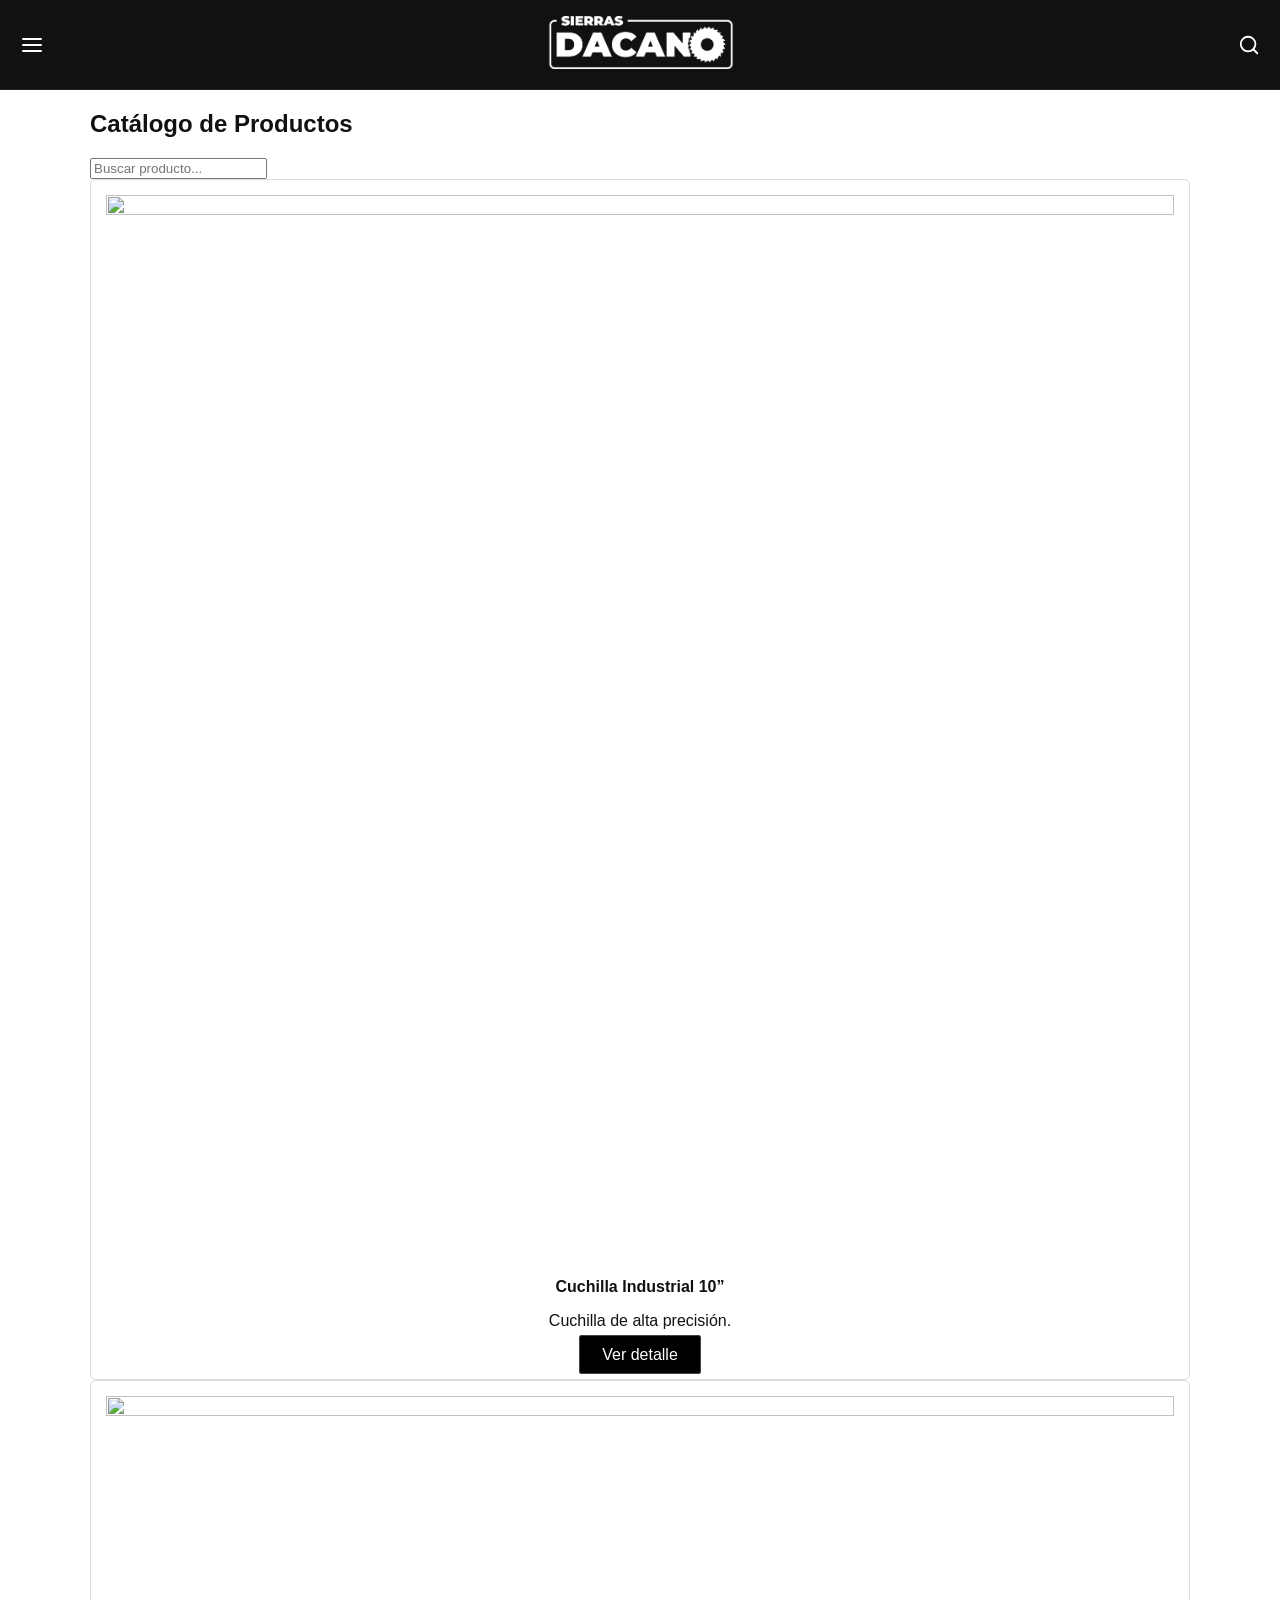
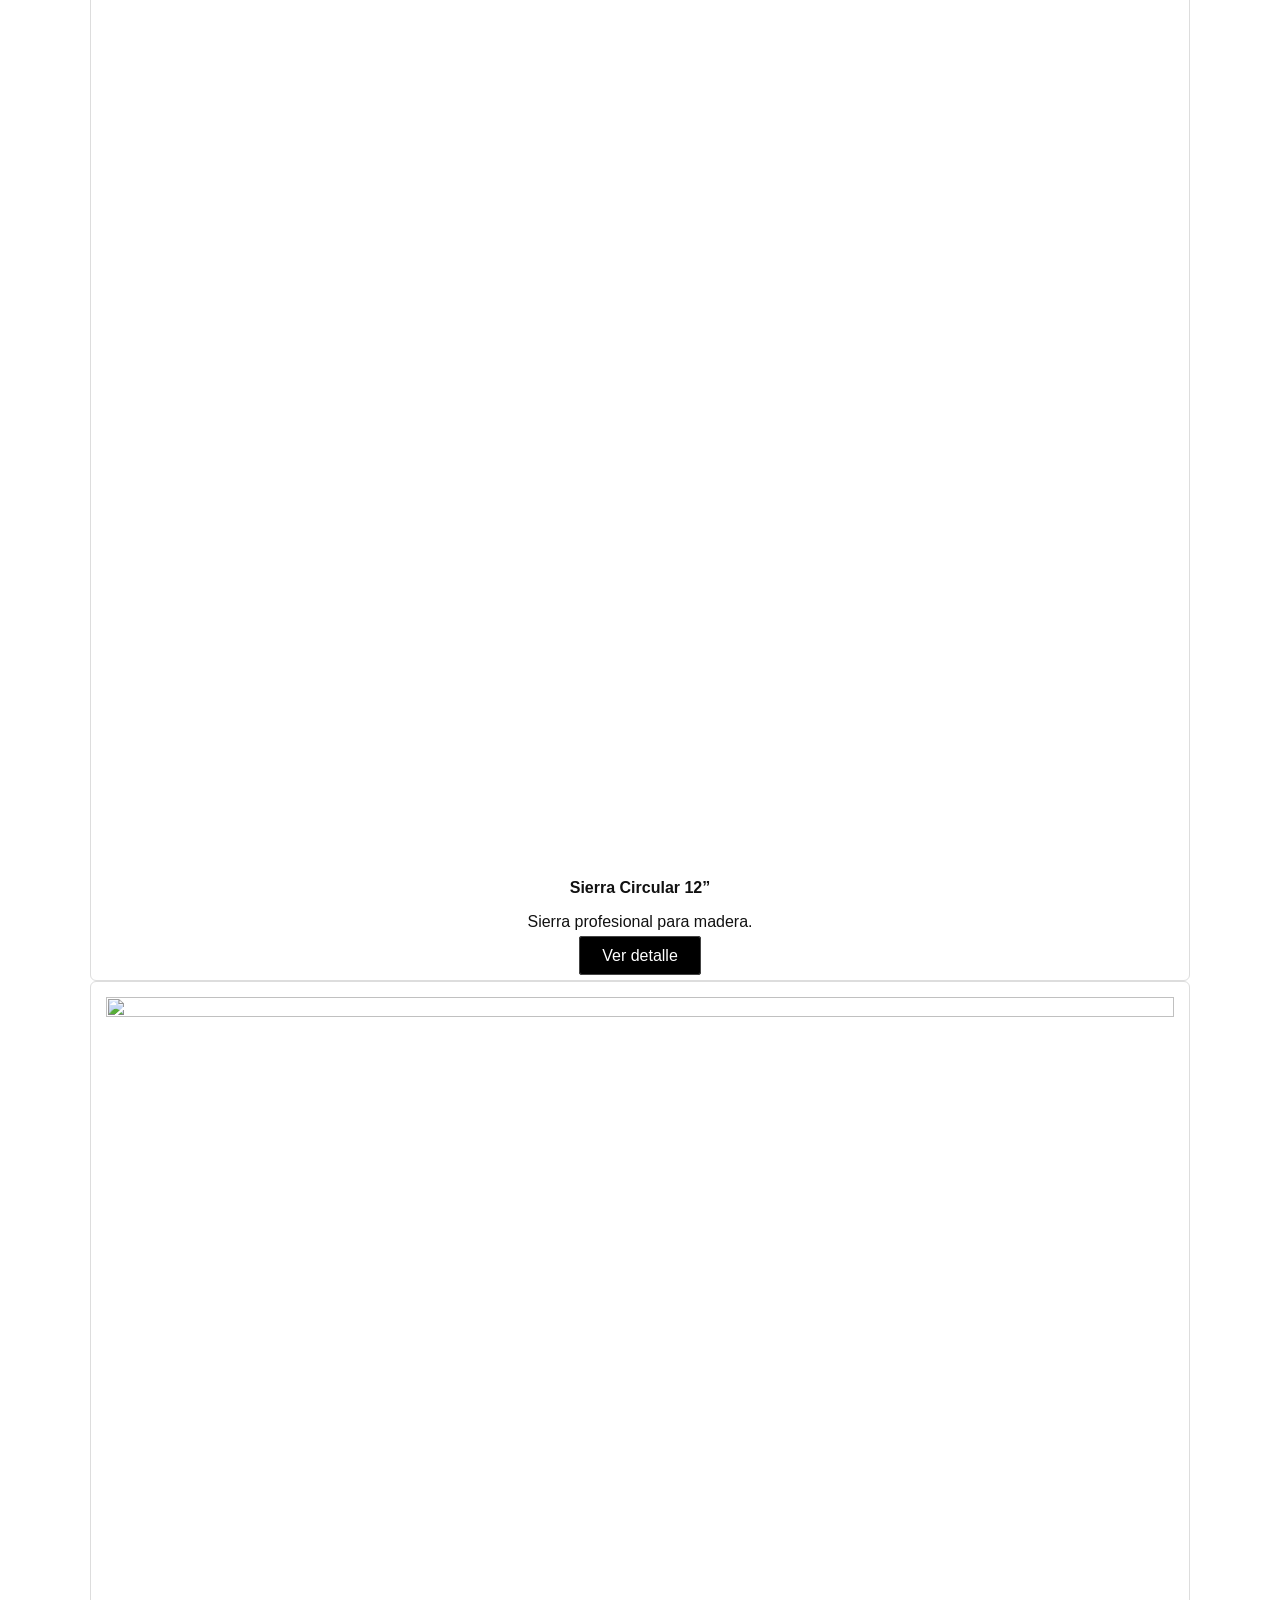
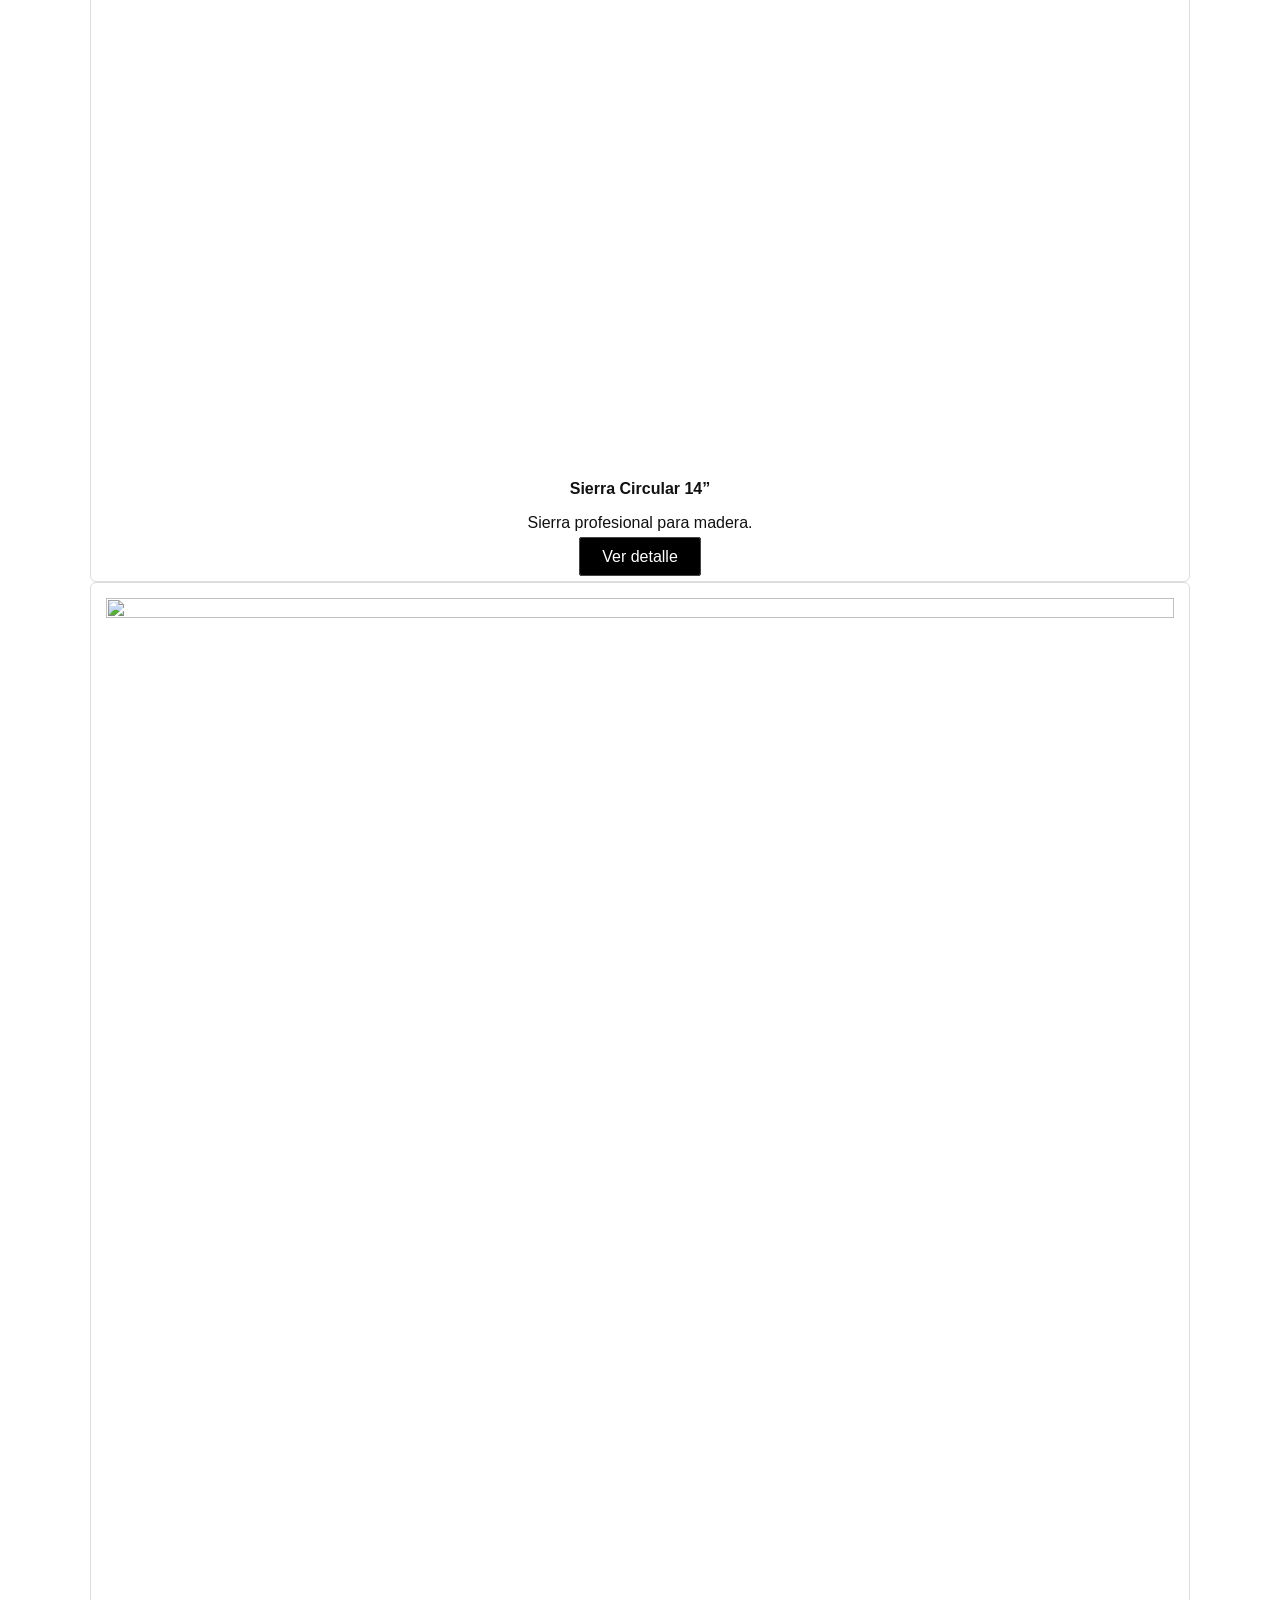
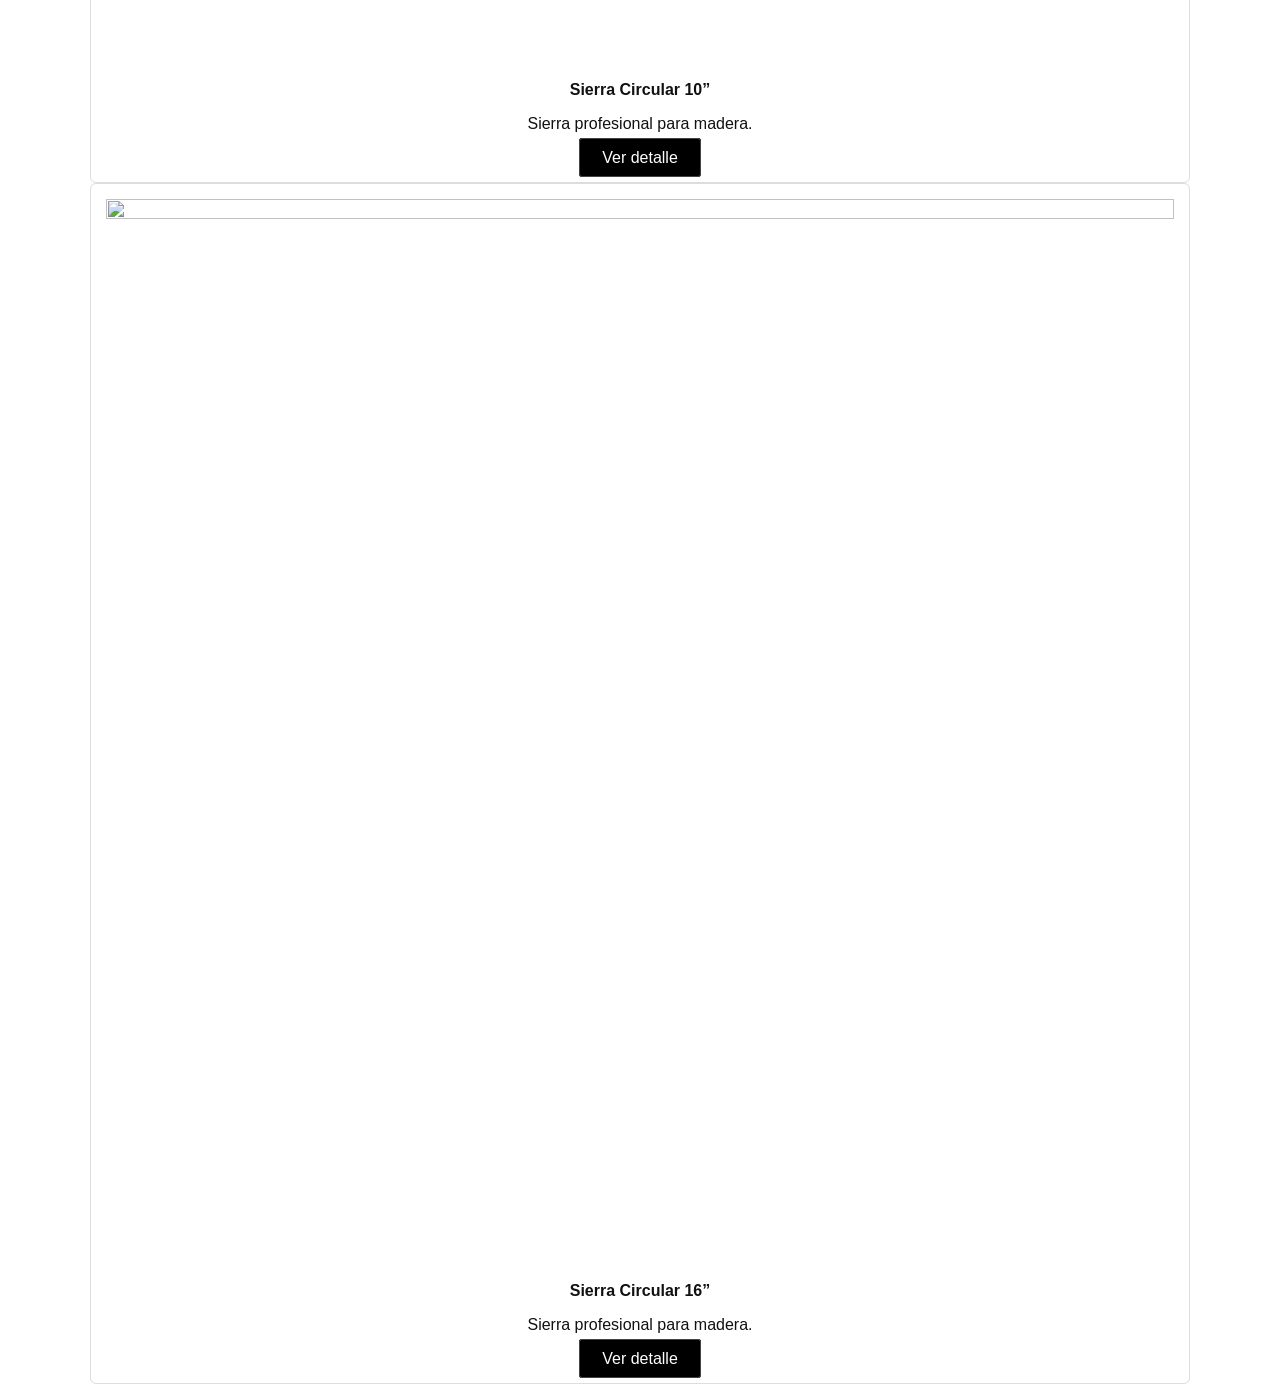
==== catalogo.html @ 706d3ec1 "catalogo.html" ====
<!DOCTYPE html>
<html lang="es">
<head>
<meta charset="UTF-8">
<meta name="viewport" content="width=device-width, initial-scale=1.0">
<title>Catálogo | DACANO</title>
<link rel="stylesheet" href="css/style.css">
</head>
<body>

<header class="header">
    <div class="header-container">
        
<div class="menu-icon" id="menuToggle">
    <svg width="24" height="24" viewBox="0 0 24 24" fill="none"
    stroke="white" stroke-width="2" stroke-linecap="round" stroke-linejoin="round">
        <line x1="3" y1="6" x2="21" y2="6"></line>
        <line x1="3" y1="12" x2="21" y2="12"></line>
        <line x1="3" y1="18" x2="21" y2="18"></line>
    </svg>
</div>

<div class="logo">
    <img src="assets/img/logo.png" alt="DACANO">
</div>

<div class="search-icon" id="searchToggle">
    <svg width="22" height="22" viewBox="0 0 24 24" fill="none" 
    stroke="white" stroke-width="2" stroke-linecap="round" stroke-linejoin="round">
        <circle cx="11" cy="11" r="8"></circle>
        <line x1="21" y1="21" x2="16.65" y2="16.65"></line>
    </svg>
</div>

    </div>

    <nav class="mobile-menu" id="mobileMenu">
        <a href="index.html">Inicio</a>
        <a href="catalogo.html">Catálogo</a>
    </nav>
</header>

<div class="search-overlay" id="searchOverlay">
    <input type="text" placeholder="Buscar producto..." 
    class="search-input" id="globalSearch">
</div>

<section class="container">
    <h2>Catálogo de Productos</h2>
    <input type="text" id="buscador" placeholder="Buscar producto...">

    <div id="productos-container" class="grid-3"></div>
</section>

<script src="js/app.js"></script>
</body>
</html>
---- css/style.css ----
* {
    box-sizing: border-box;
}

body {
    margin: 0;
    font-family: Arial, sans-serif;
    background: #fff;
    color: #111;
}

/* HEADER */

.header {
    background: #111;
    color: white;
    position: sticky;
    top: 0;
    z-index: 1000;
    border-bottom: 1px solid #222;
}

.header-container {
    display: grid;
    grid-template-columns: auto 1fr auto;
    align-items: center;
    padding: 15px 20px;
}

.menu-icon {
    justify-self: start;
    display: flex;
    align-items: center;
    cursor: pointer;
}

.logo {
    justify-self: center;
}

.search-icon {
    justify-self: end;
}

.logo img {
    height: 55px;
    max-width: 220px;
    object-fit: contain;
}

/* MOBILE MENU */

.mobile-menu {
    display: none;
    flex-direction: column;
    background: #222;
}

.mobile-menu a {
    padding: 12px;
    color: white;
    text-decoration: none;
    border-top: 1px solid #333;
}

/* SLIDER */

.slider {
    position: relative;
    height: 65vh;
    overflow: hidden;
    background: #333;
    color: white;
}

.slides {
    display: flex;
    transition: transform 0.5s ease;
}

.slide {
    min-width: 100%;
    display: flex;
    align-items: center;
    justify-content: center;
    text-align: center;
    padding: 20px;
}

.slide-content {
    max-width: 700px;
    margin: 0 auto;
}

.slide-content h2 {
    font-size: 32px;
    margin-bottom: 15px;
    line-height: 1.2;
}

.slide-content p {
    font-size: 16px;
    margin-bottom: 20px;
    color: #ddd;
}

.btn {
    padding: 10px 22px;
    background: #000;
    color: white;
    text-decoration: none;
    border-radius: 3px;
    border: 1px solid #444;
    transition: all 0.3s ease;
}

.btn:hover {
    background: #222;
}


.slider-controls {
    position: absolute;
    width: 100%;
    top: 50%;
    display: flex;
    justify-content: space-between;
    padding: 0 20px;
    transform: translateY(-50%);
}

.prev, .next {
    font-size: 30px;
    cursor: pointer;
}

.container {
    width: 90%;
    max-width: 1100px;
    margin: 0 auto;
}


/* RESPONSIVE */

@media (max-width: 768px) {

    .search-box {
        display: none;
    }

    .slide-content h2 {
        font-size: 26px;
    }

    .slider {
        height: 60vh;
    }

}

/* DESTACADOS */

.destacados {
    padding: 60px 20px;
    background: #f5f5f5;
}

.destacados h2 {
    text-align: center;
    margin: 0 auto 40px auto;
    max-width: 1100px;
}


.destacados-grid {
    display: grid;
    grid-template-columns: repeat(auto-fit, minmax(200px, 1fr));
    gap: 20px;
}

.destacado-card {
    background: white;
    padding: 15px;
    text-align: center;
    cursor: pointer;
    transition: transform 0.3s ease;
    border: 1px solid #ddd;
}
.destacado-card {
    border-radius: 6px;
    overflow: hidden;
}

.destacado-card:hover {
    transform: translateY(-5px);
}

.destacado-card img {
    width: 100%;
    aspect-ratio: 1 / 1;
    object-fit: cover;
}

.destacado-card h3 {
    margin-top: 15px;
    font-size: 16px;
}


/* ICONO LUPA */

.search-icon {
    font-size: 20px;
    cursor: pointer;
    text-align: right;
}

/* OVERLAY BUSCADOR */

.search-overlay {
    position: fixed;
    top: 0;
    left: 0;
    width: 100%;
    background: rgba(0,0,0,0.8);
    padding: 40px 20px;
    display: none;
    justify-content: center;
    z-index: 1000;
}

.search-overlay.active {
    display: flex;
}

.search-input {
    width: 100%;
    max-width: 600px;
    padding: 15px 20px;
    font-size: 18px;
    border: none;
    border-radius: 5px;
    background: rgba(255,255,255,0.9);
}

.menu-icon,
.search-icon {
    display: flex;
    align-items: center;
    cursor: pointer;
}
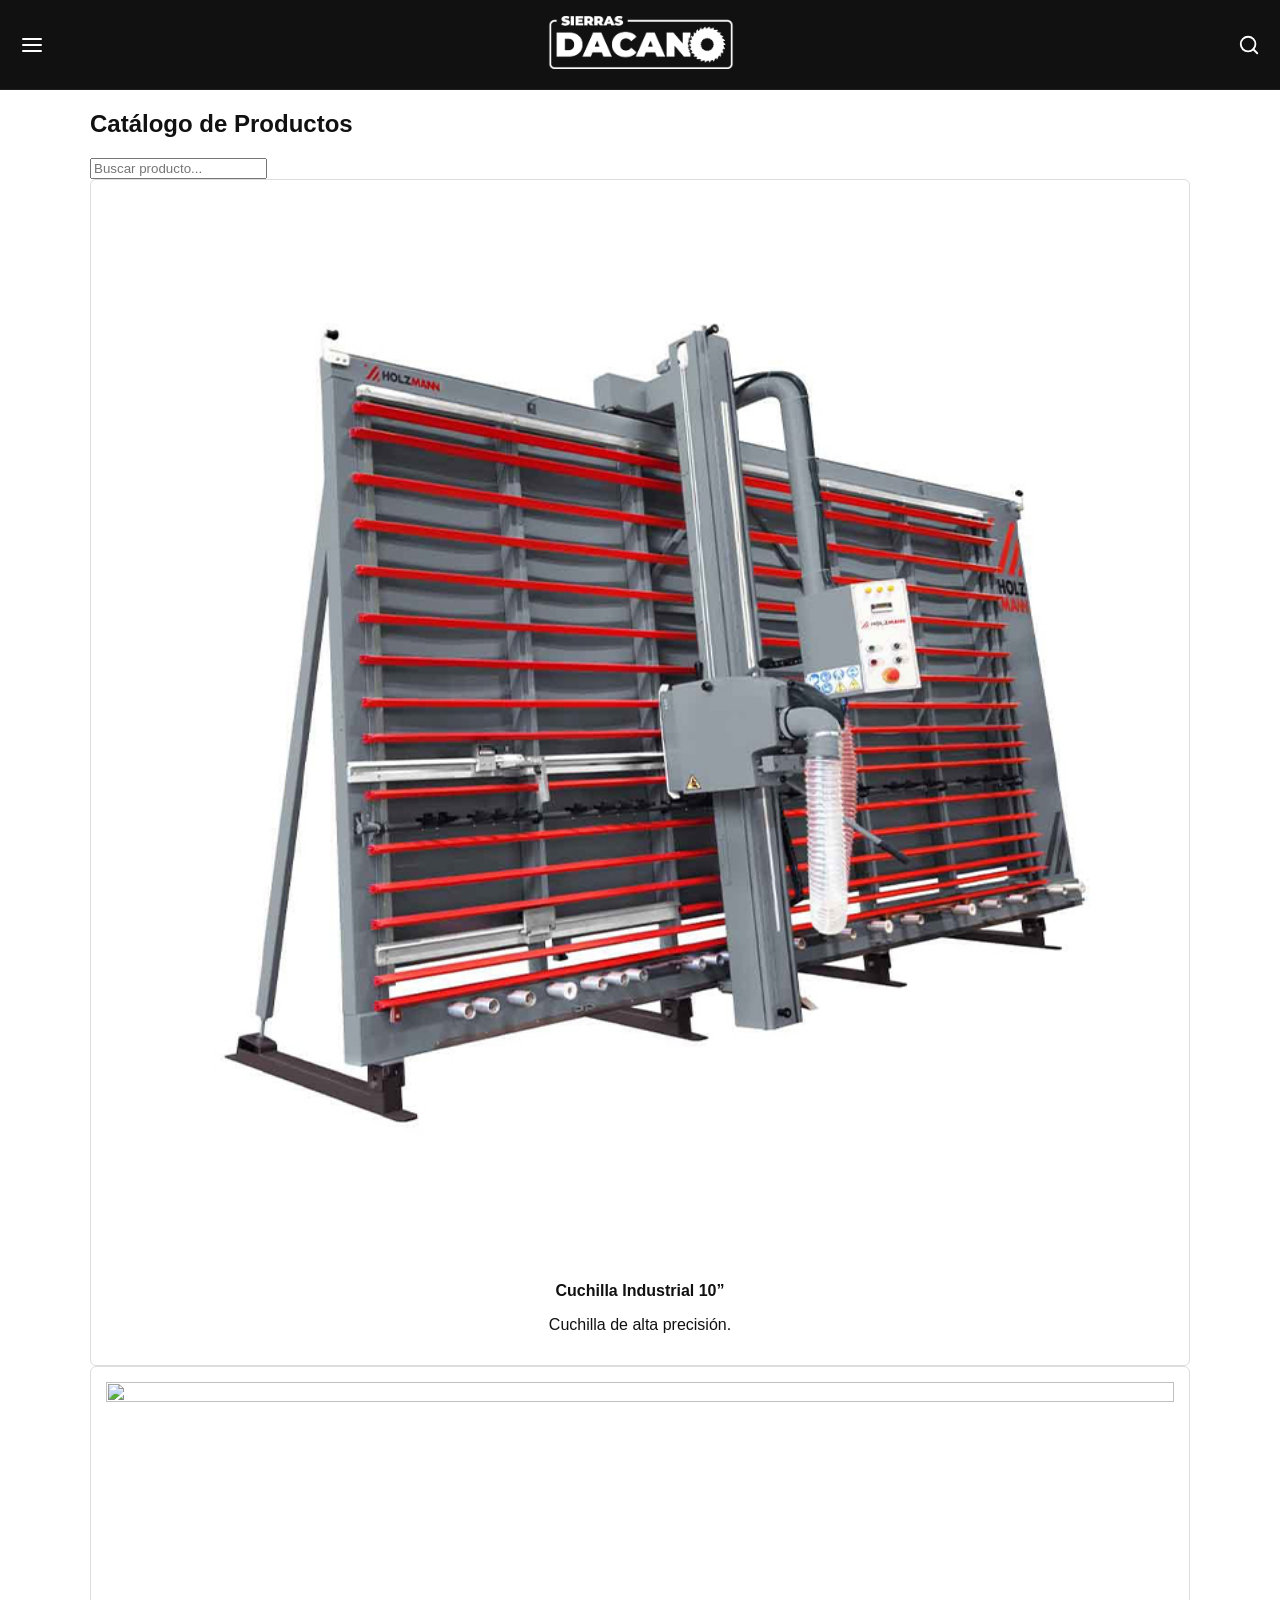
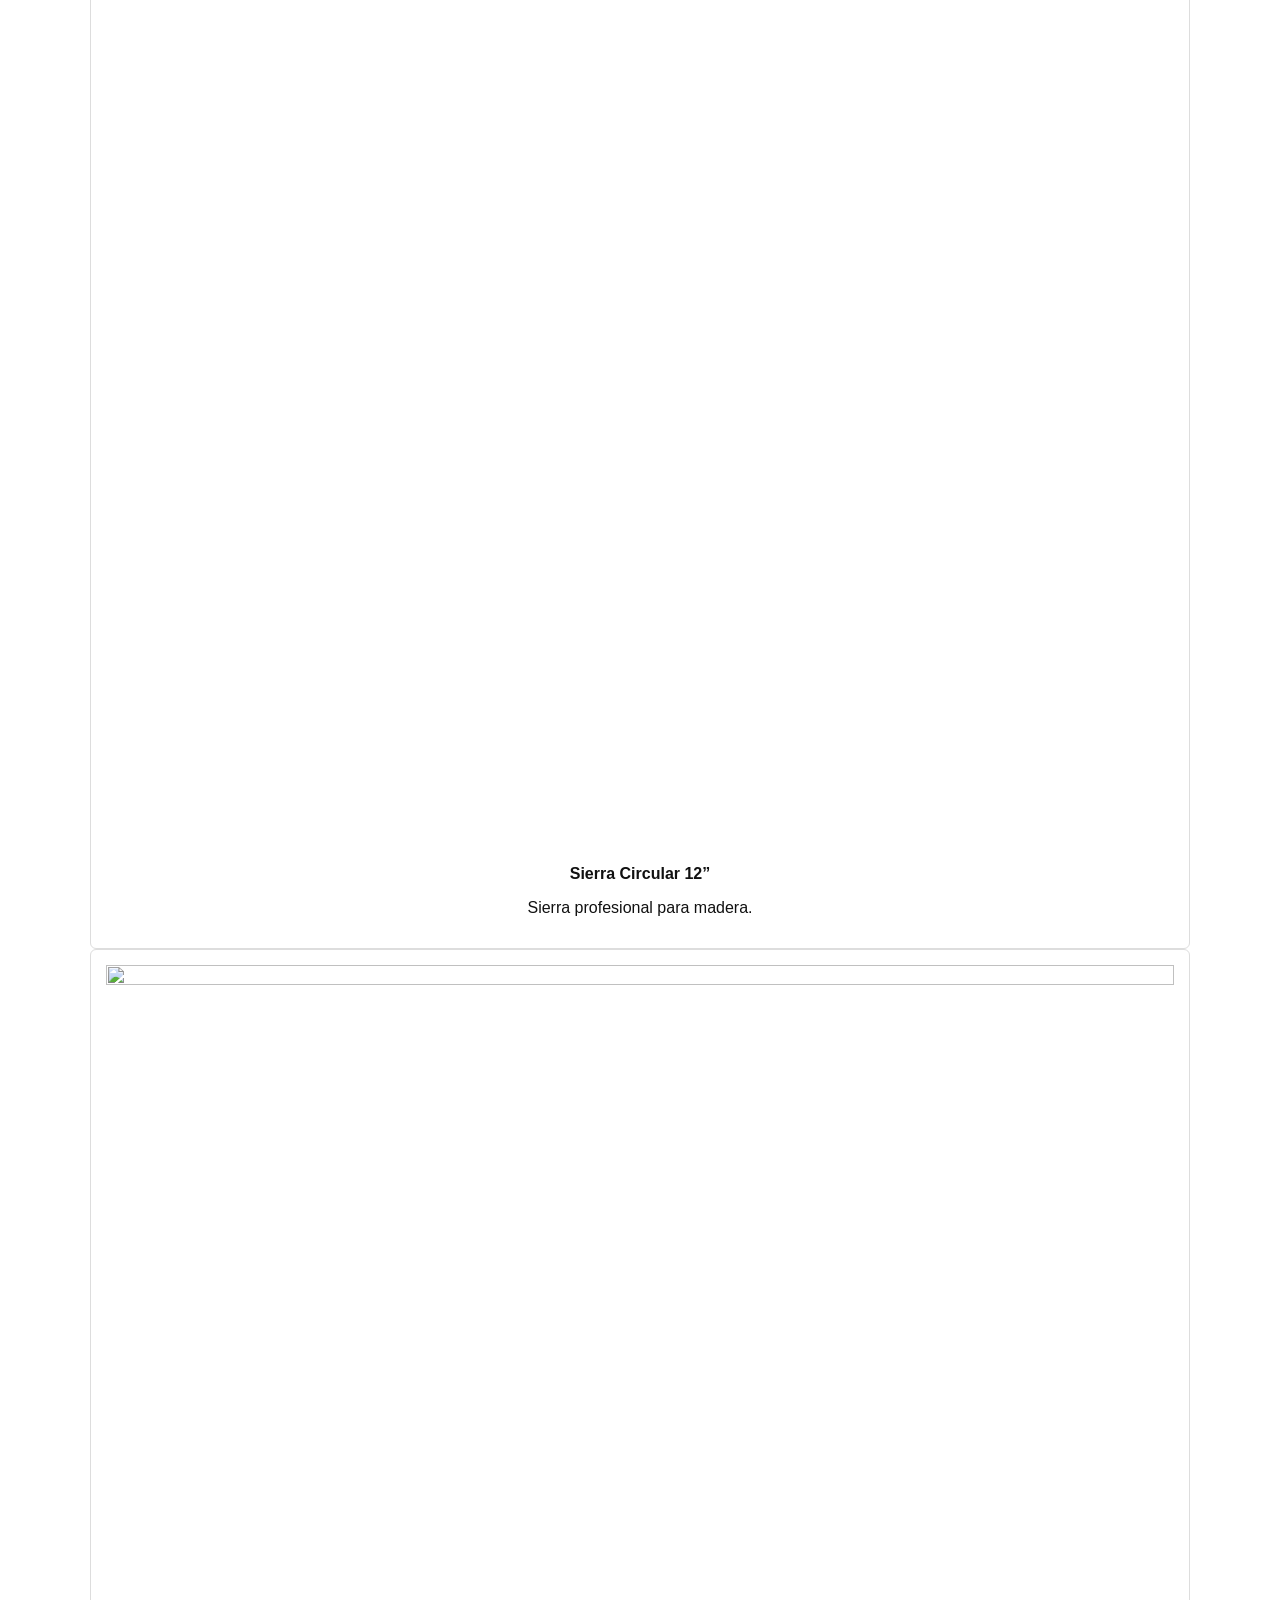
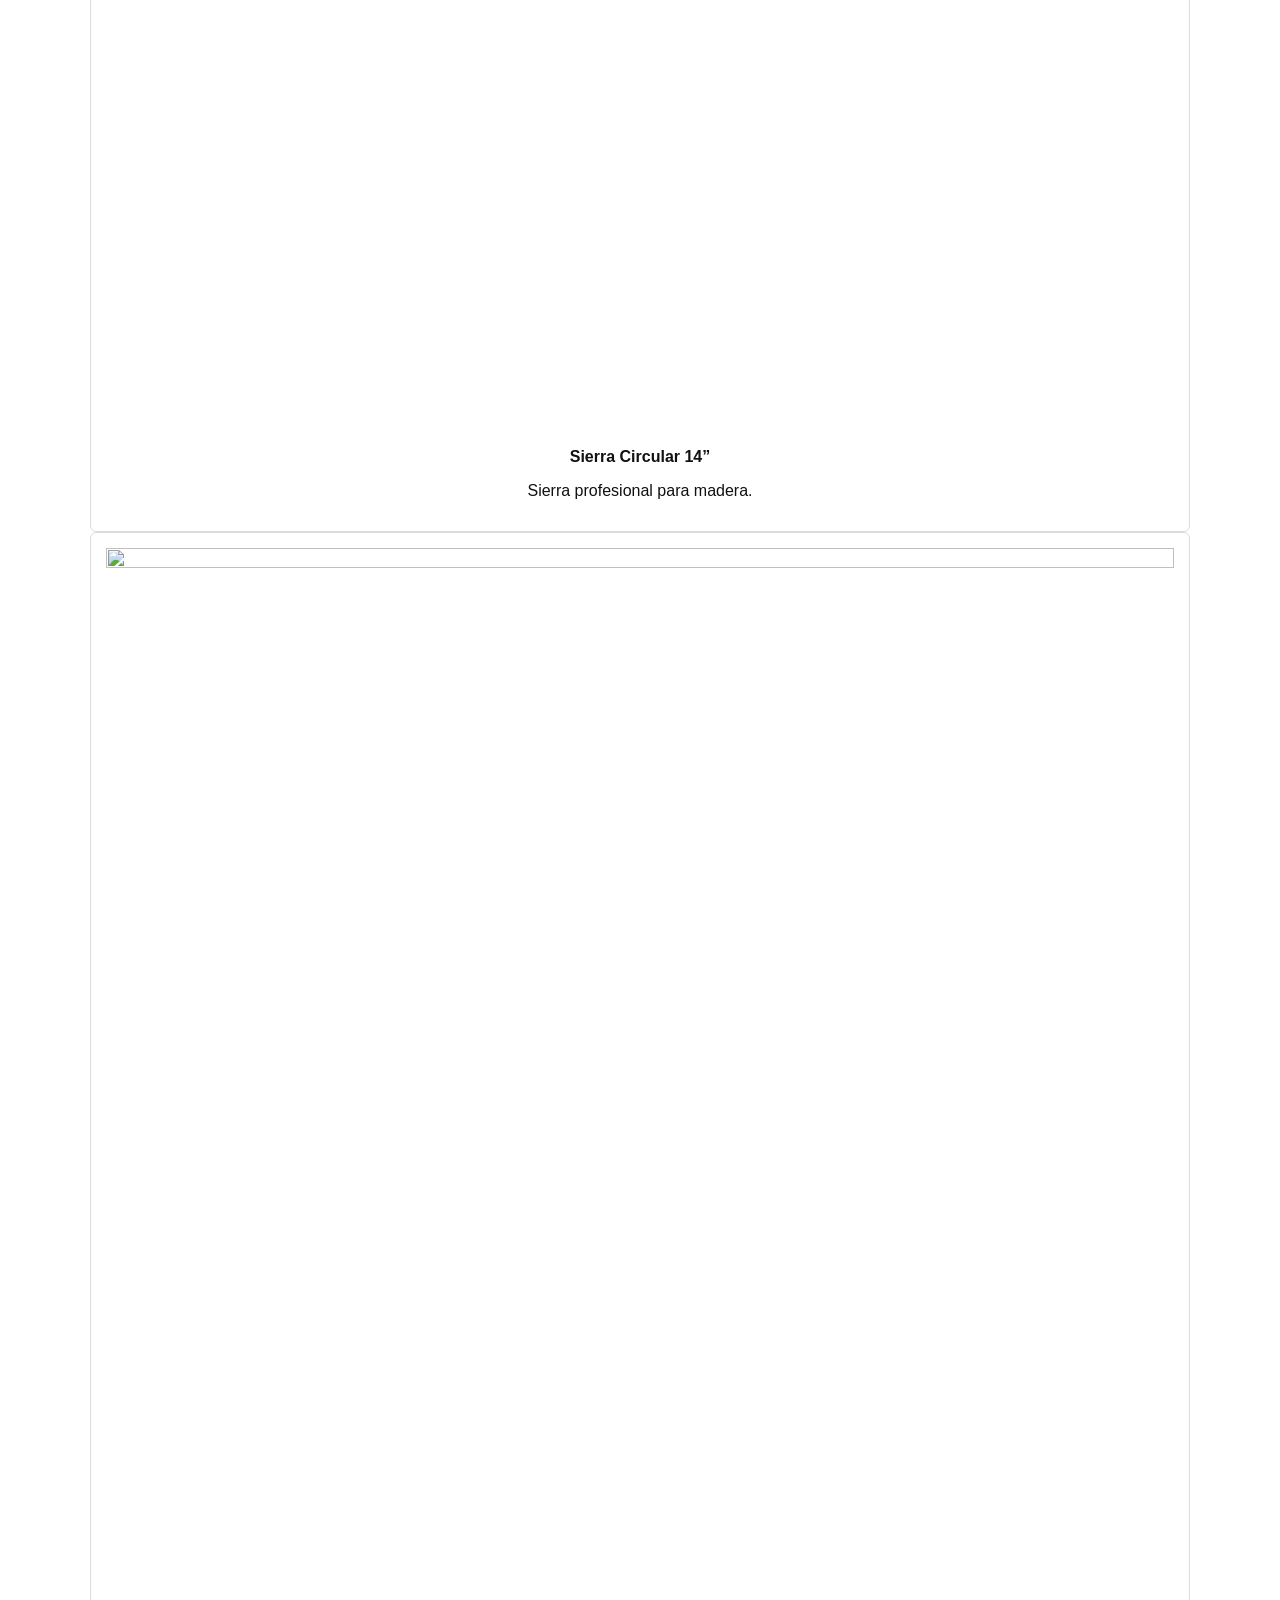
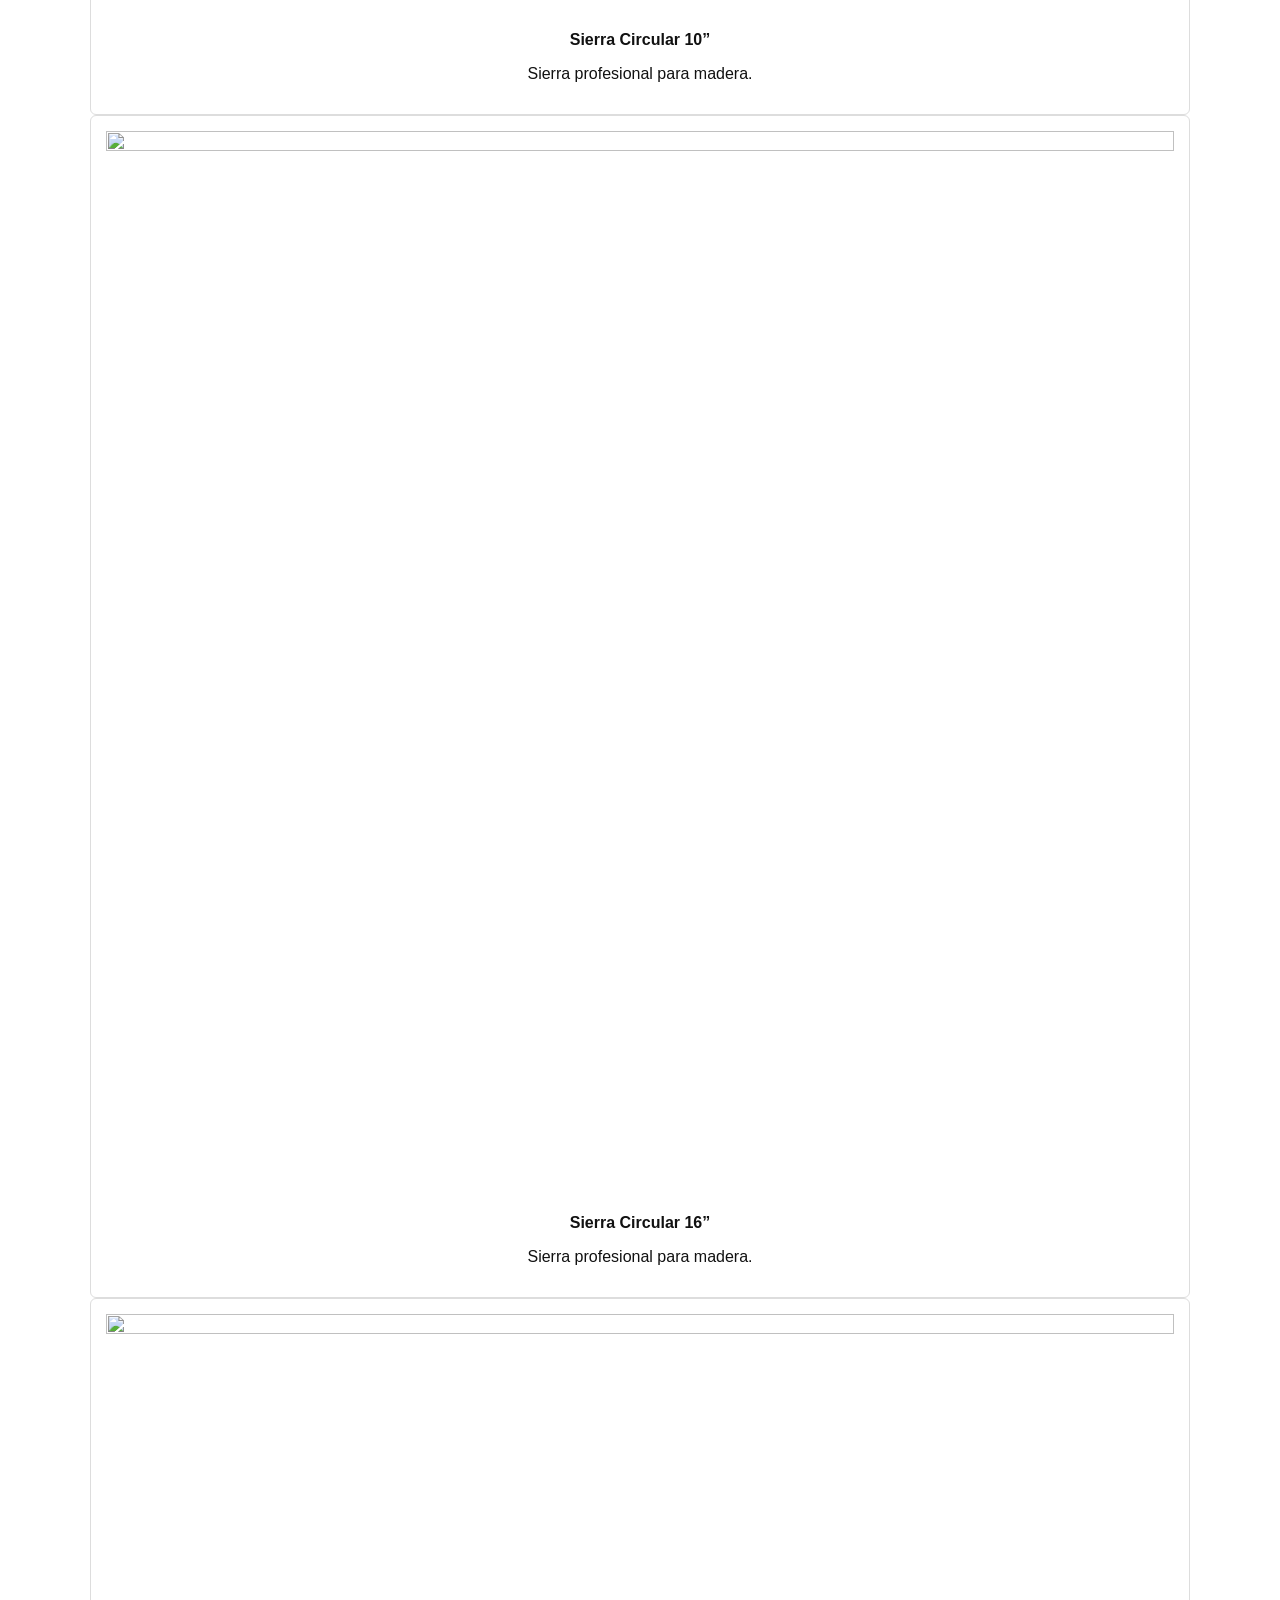
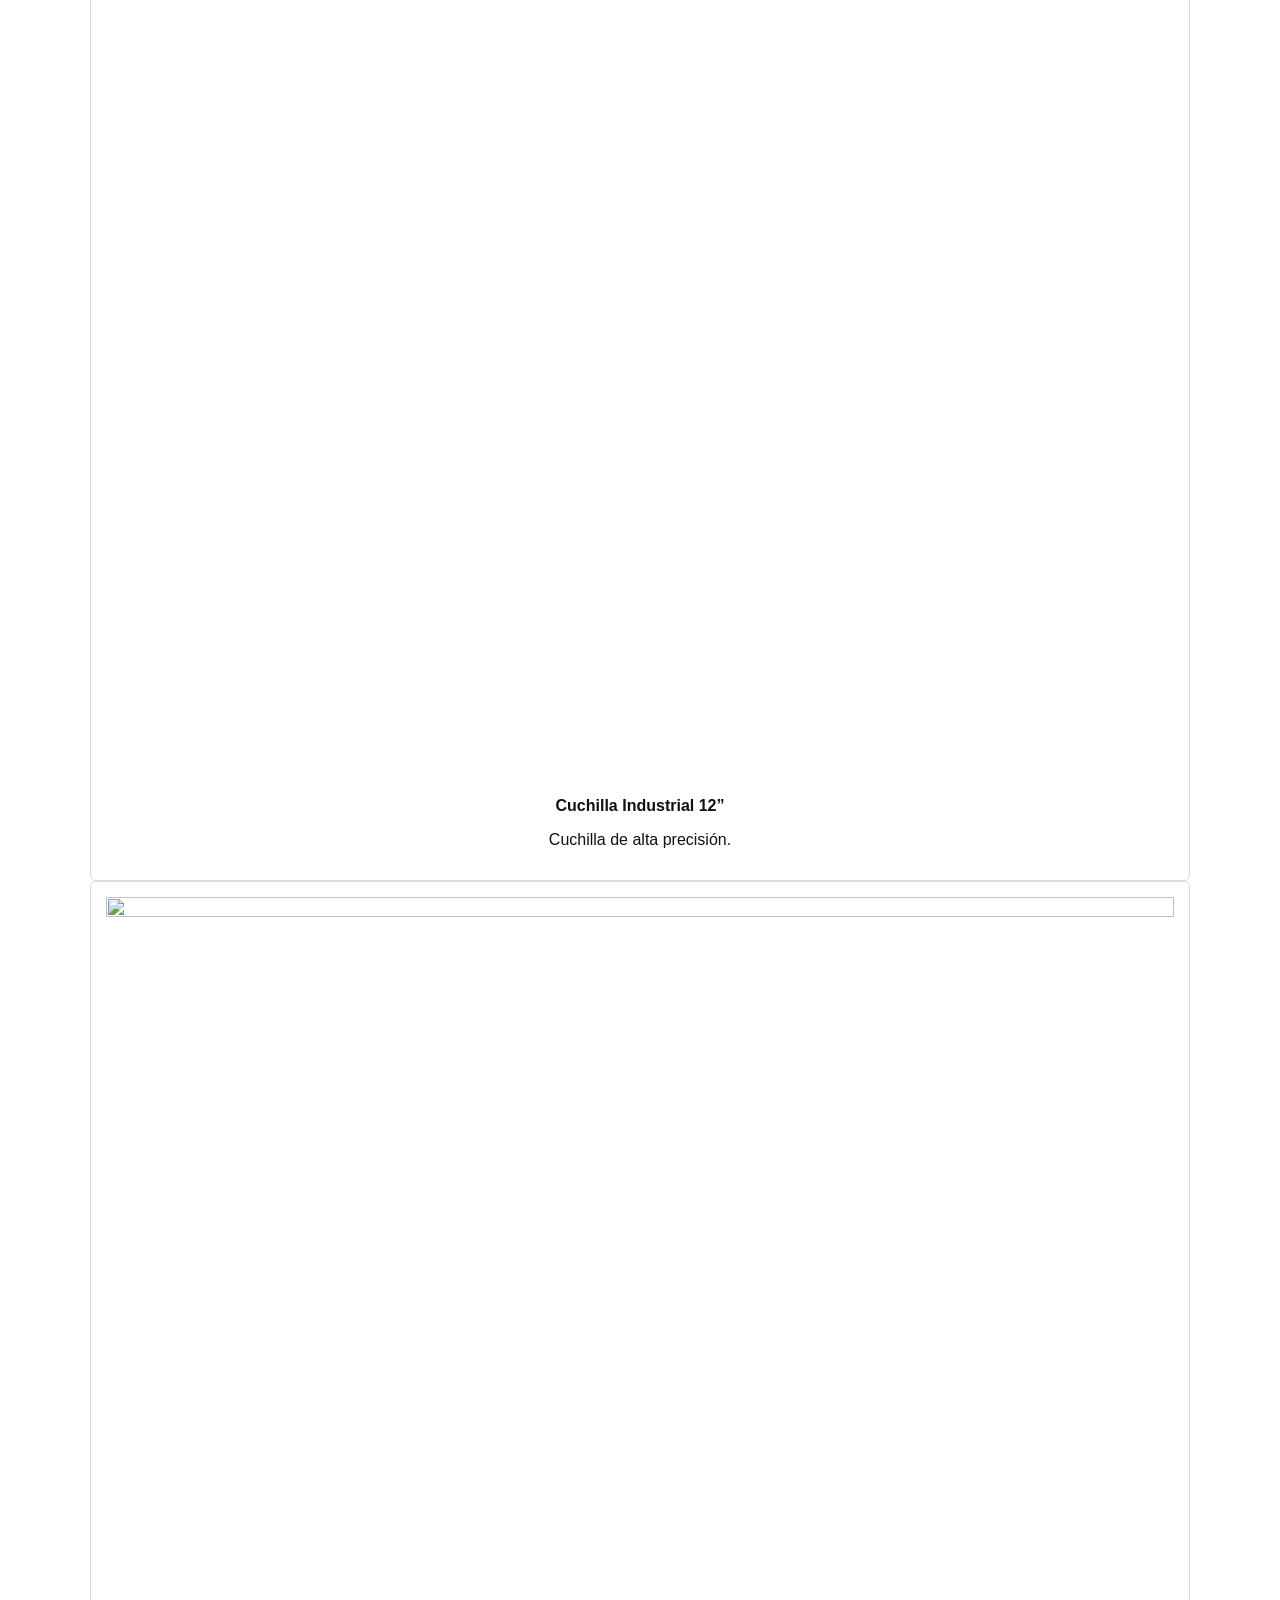
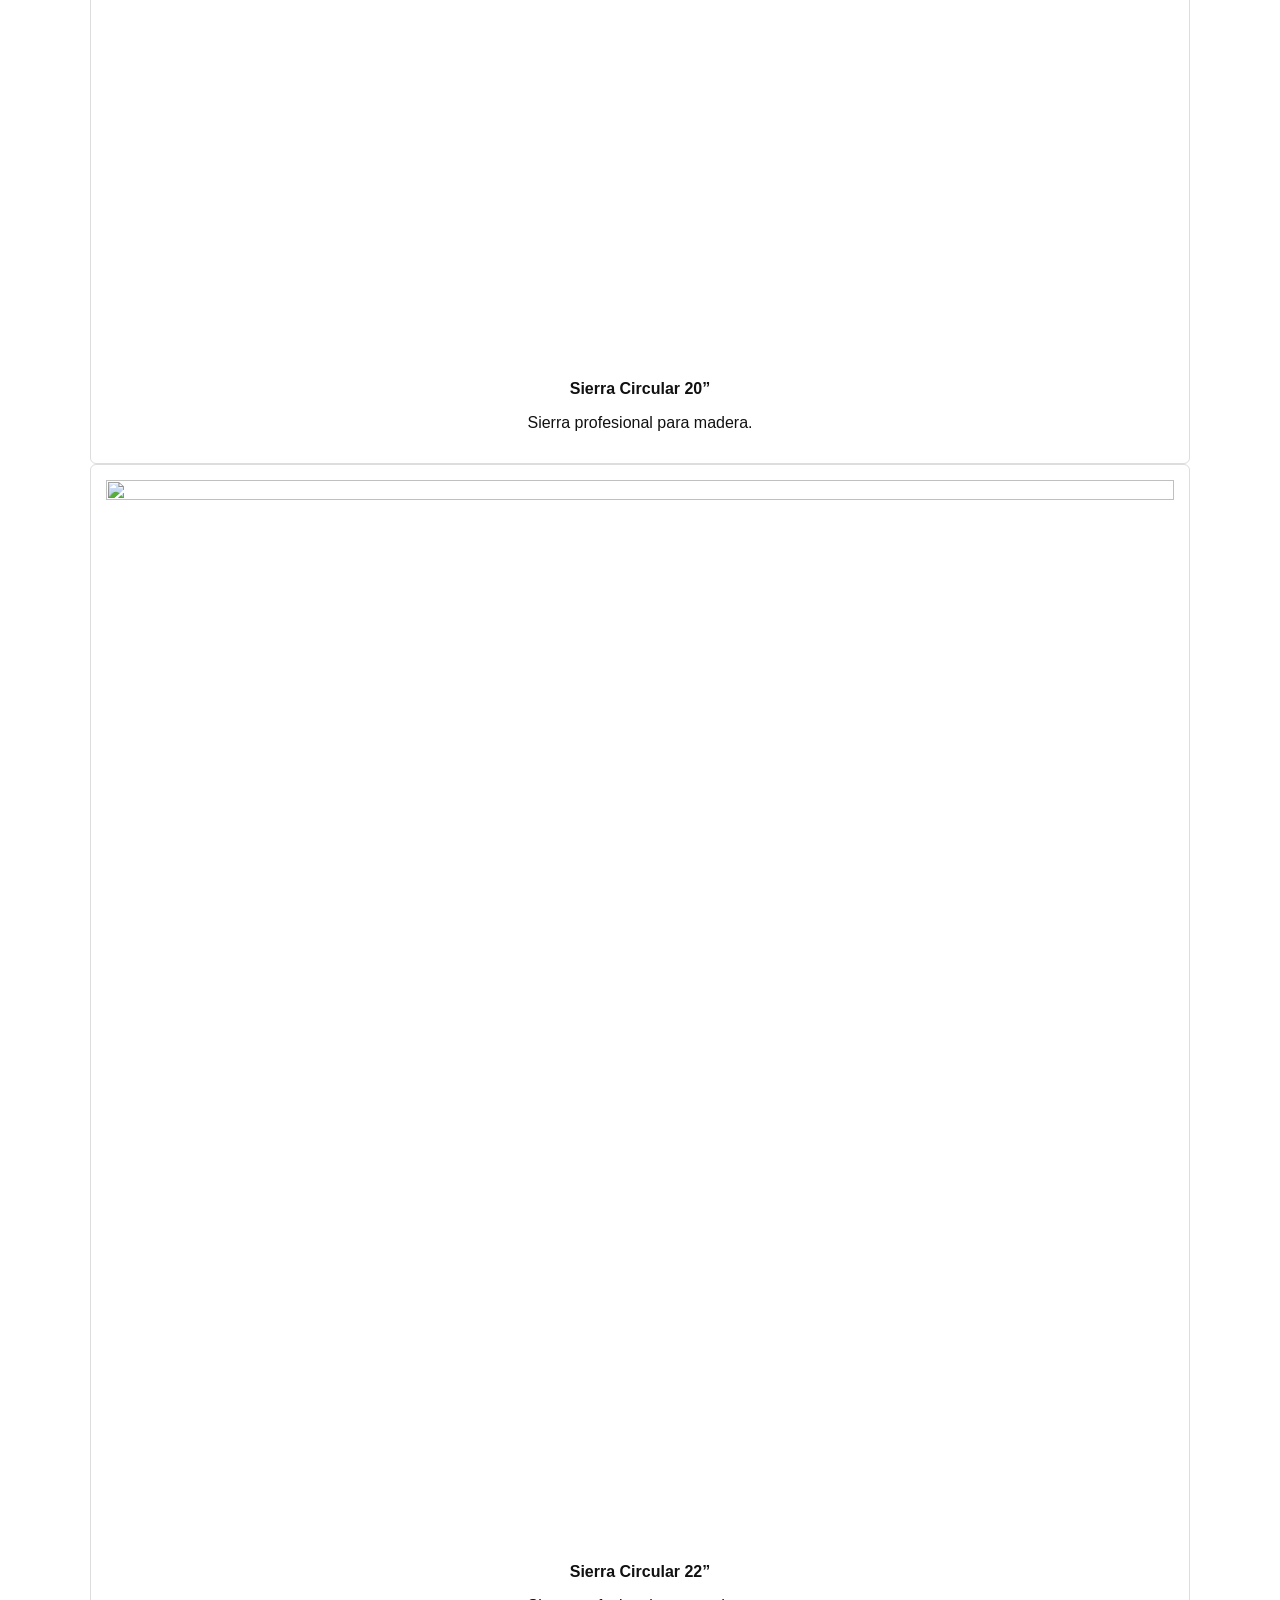
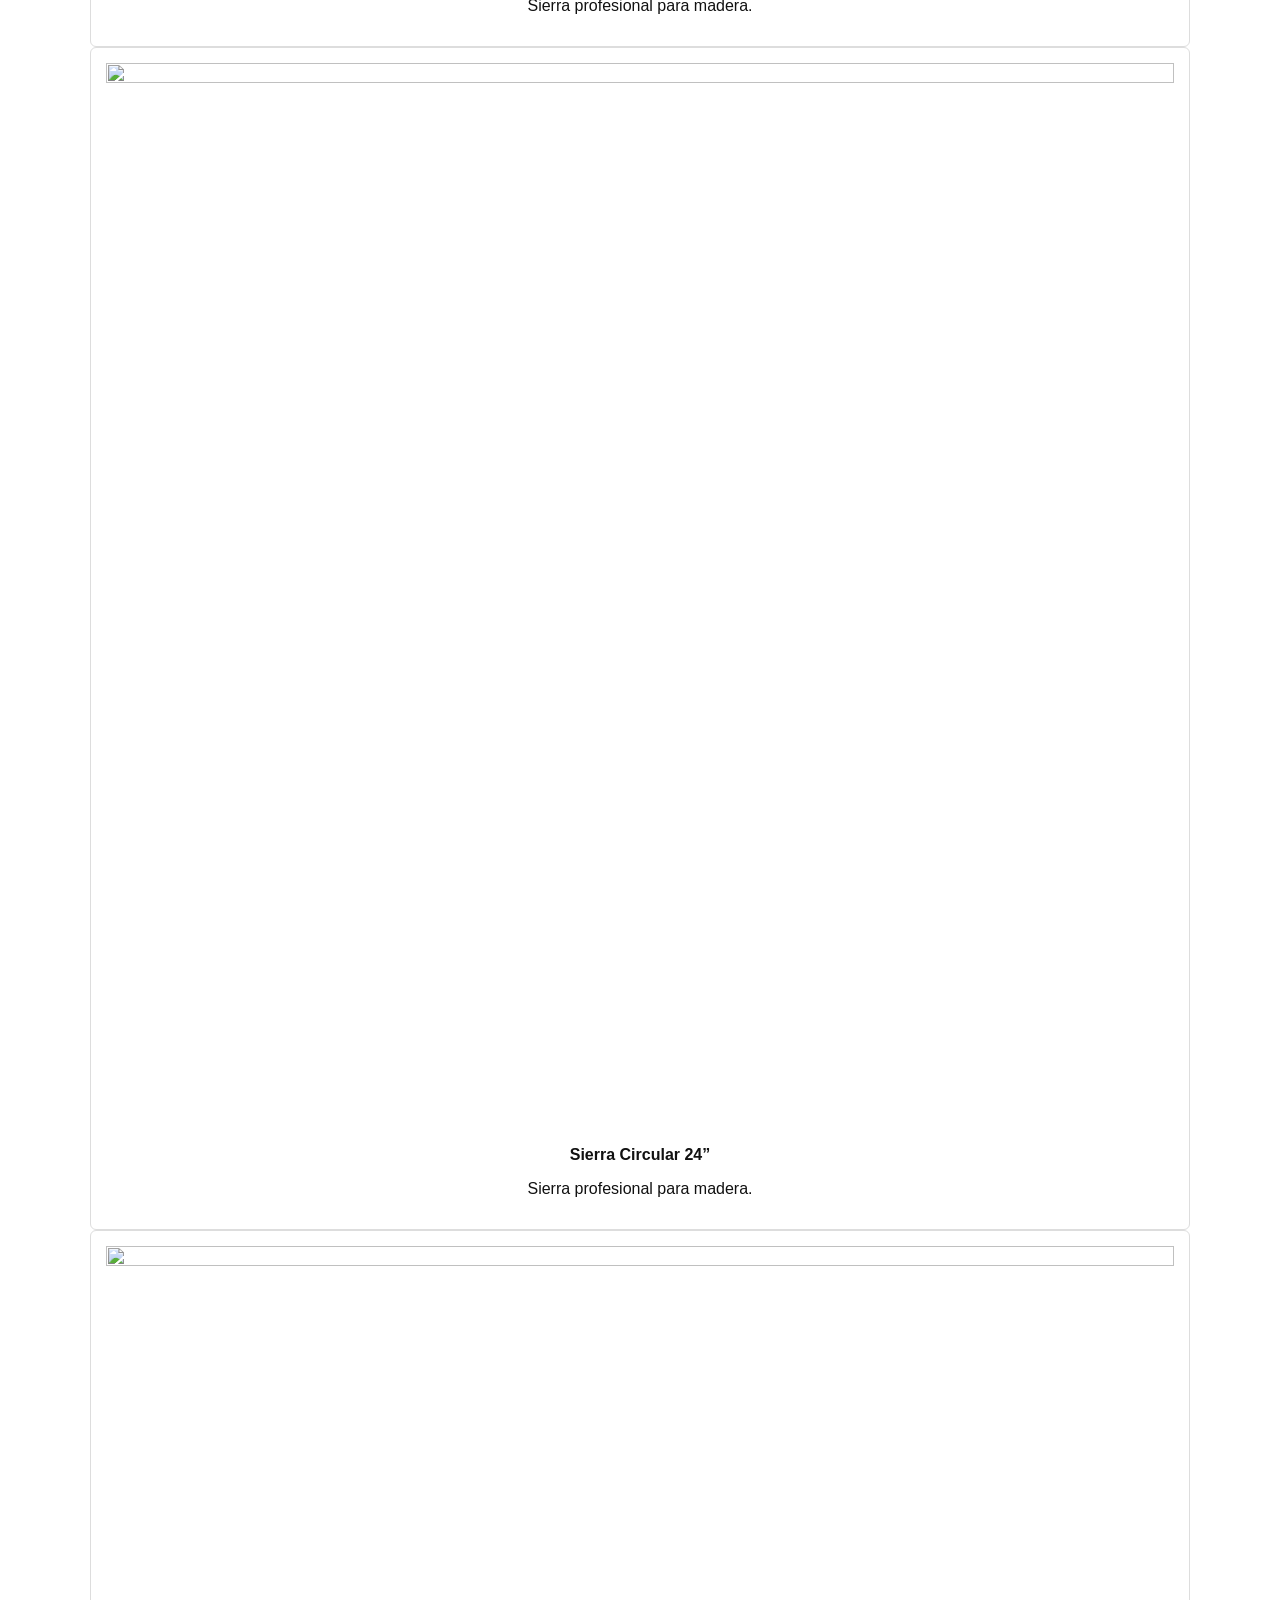
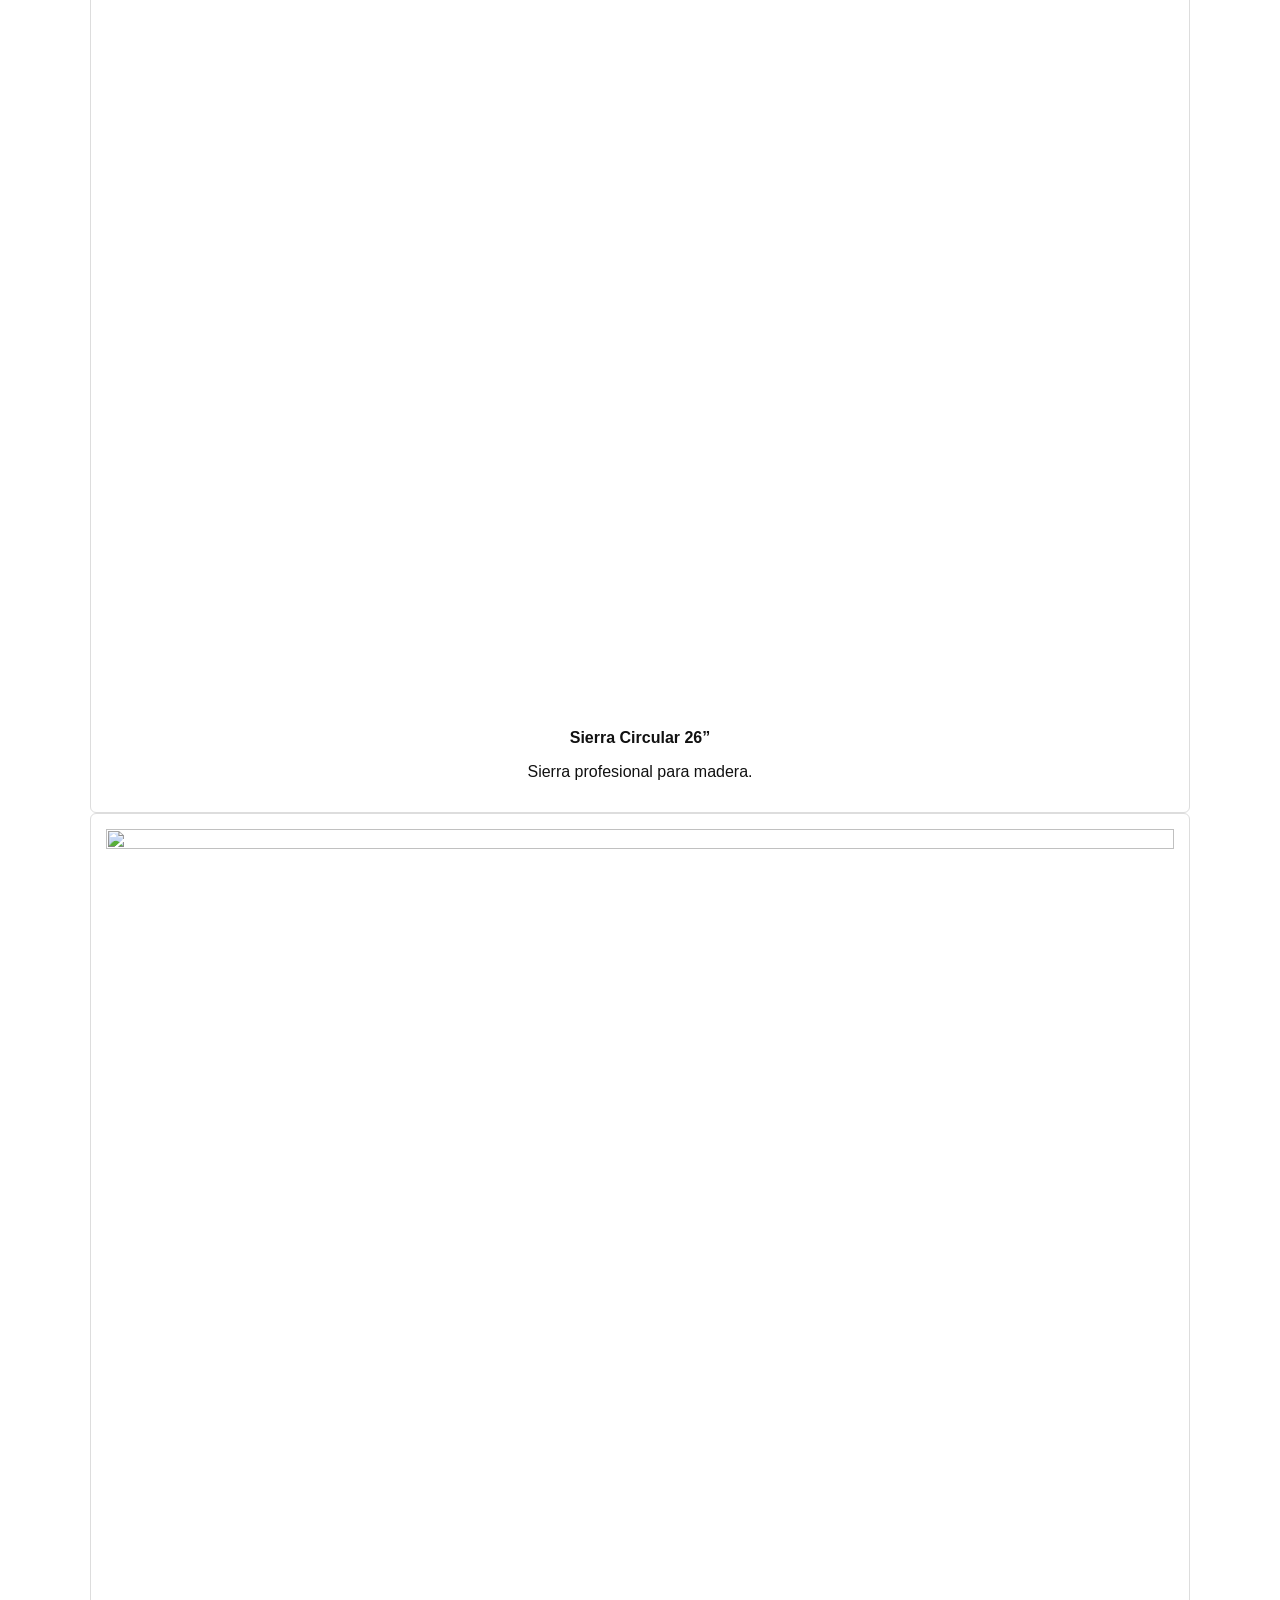
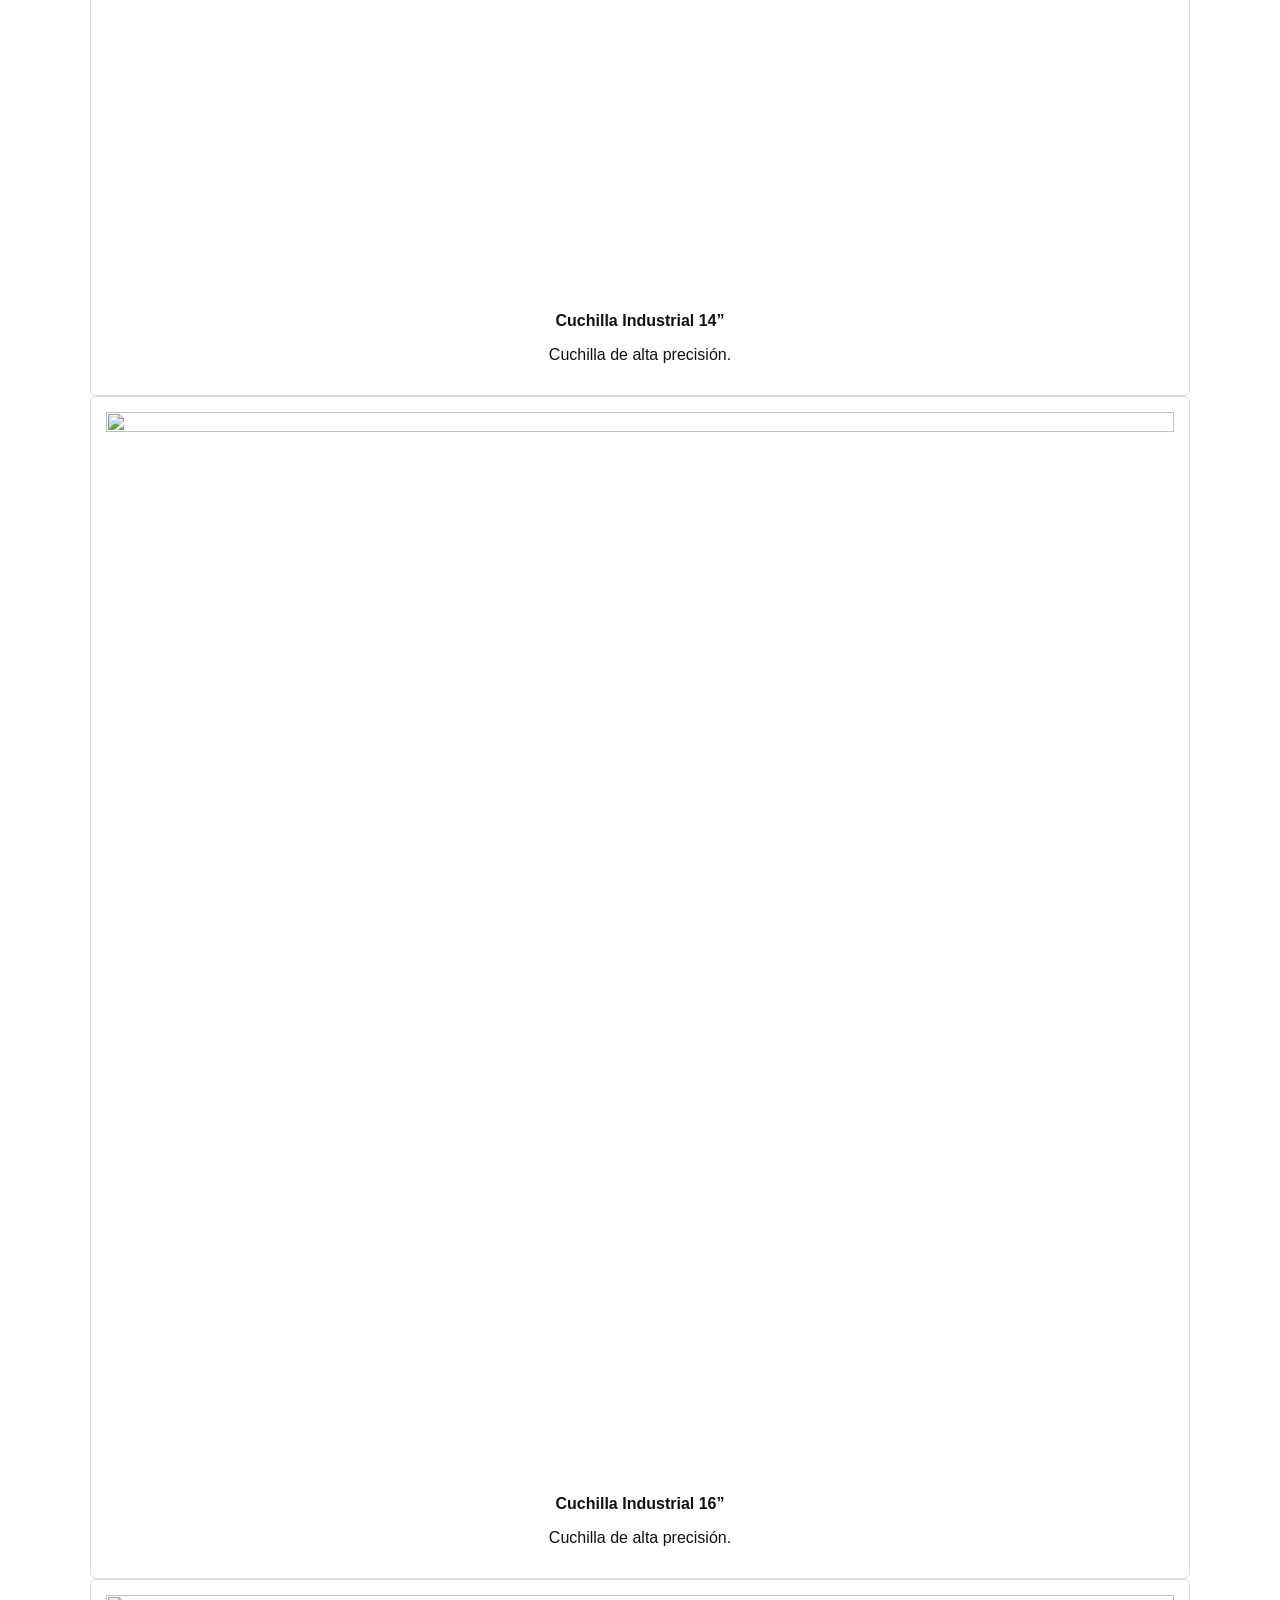
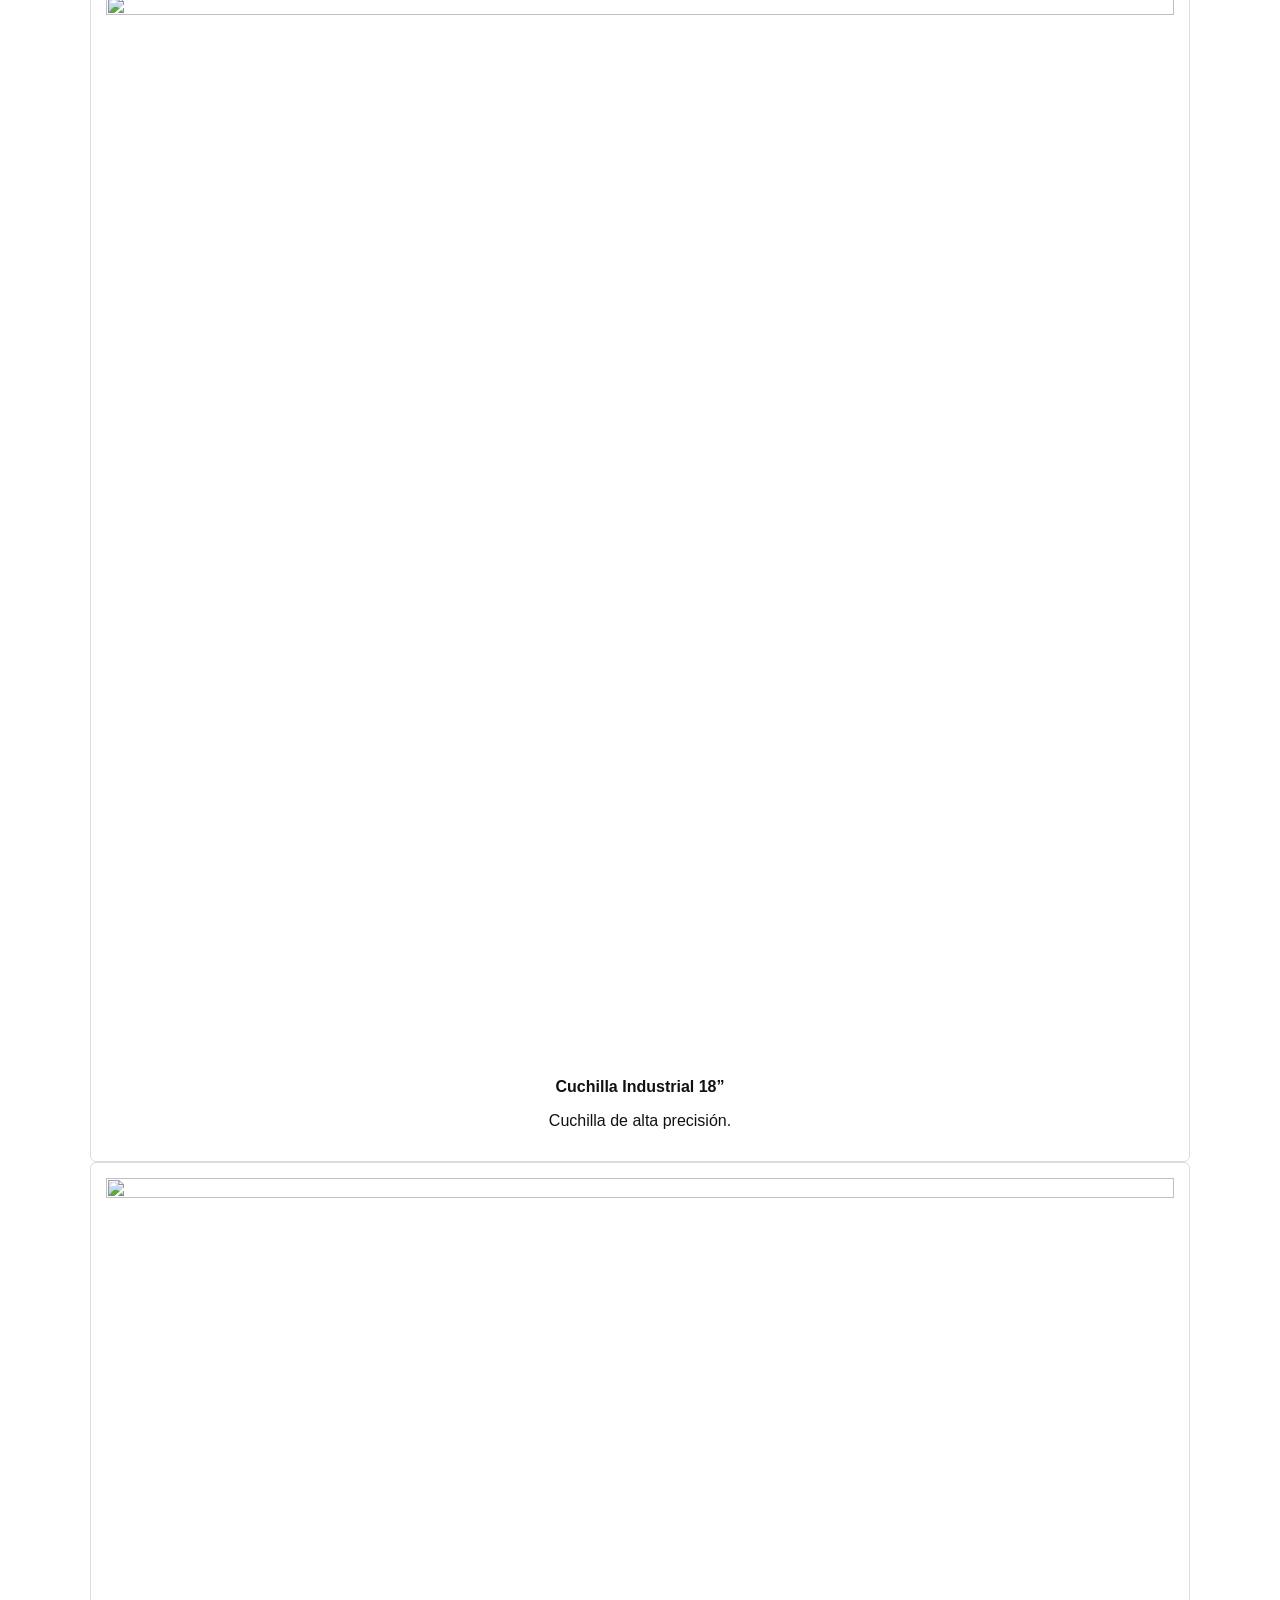
==== commit 3473f1f6: "catalogo.html" ====
--- a/catalogo.html
+++ b/catalogo.html
@@ -52,6 +52,56 @@
     <div id="productos-container" class="grid-3"></div>
 </section>
 
+<footer class="footer">
+    <div class="footer-container">
+
+        <div class="footer-info">
+            <h3>DACANO</h3>
+            <p>Esteban Solís</p>
+            <p>Tel: +506 8636-6330</p>
+            <p>Correo: e.solis.sanabria@gmail.com</p>
+        </div>
+
+        <div class="footer-social">
+            <img src="assets/img/logo.png" alt="DACANO" class="footer-logo">
+
+            <div class="social-icons">
+
+                <!-- WhatsApp -->
+                <a href="#" target="_blank">
+                    <svg viewBox="0 0 24 24" fill="white">
+                        <path d="M12 2a10 10 0 0 0-8.6 15l-1 5 5-1A10 10 0 1 0 12 2zm0 18a8 8 0 0 1-4.3-1.3l-.3-.2-3 .8.8-3-.2-.3A8 8 0 1 1 12 20zm4.4-5.6c-.2-.1-1.2-.6-1.4-.6-.2-.1-.3-.1-.5.1s-.6.6-.7.7c-.1.1-.2.1-.4 0a6.5 6.5 0 0 1-1.9-1.2 7.2 7.2 0 0 1-1.3-1.6c-.1-.2 0-.3.1-.4l.3-.3c.1-.1.2-.2.2-.3.1-.1 0-.3 0-.4s-.5-1.2-.7-1.6c-.2-.3-.3-.3-.5-.3h-.4c-.1 0-.3 0-.4.2s-.6.6-.6 1.5.6 1.8.7 1.9a8.6 8.6 0 0 0 3.2 3 10.5 10.5 0 0 0 1.1.4 2.7 2.7 0 0 0 1.2.1c.4-.1 1.2-.5 1.4-1 .1-.5.1-.9.1-1 0-.1-.2-.2-.4-.3z"/>
+                    </svg>
+                </a>
+
+
+                <!-- Facebook -->
+                <a href="#" target="_blank">
+                    <svg viewBox="0 0 24 24" fill="white">
+                        <path d="M22 12a10 10 0 1 0-11.6 9.9v-7H7.5v-3h2.9V9.4c0-2.9 1.7-4.5 4.4-4.5 1.3 0 2.6.2 2.6.2v2.8h-1.5c-1.5 0-2 .9-2 1.8V12h3.4l-.5 3h-2.9v7A10 10 0 0 0 22 12"/>
+                    </svg>
+                </a>
+
+                <!-- Instagram -->
+                <a href="#" target="_blank">
+                    <svg viewBox="0 0 24 24" fill="white">
+                        <path d="M7 2C4.2 2 2 4.2 2 7v10c0 2.8 2.2 5 5 5h10c2.8 0 5-2.2 5-5V7c0-2.8-2.2-5-5-5H7zm5 5.5A4.5 4.5 0 1 1 7.5 12 4.5 4.5 0 0 1 12 7.5zm5.8-1.3a1 1 0 1 1-1 1 1 1 0 0 1 1-1z"/>
+                    </svg>
+                </a>
+
+                <!-- TikTok -->
+                <a href="#" target="_blank">
+                    <svg viewBox="0 0 24 24" fill="white">
+                        <path d="M16 3c.5 2 2 3.5 4 4v3c-1.5 0-3-.5-4-1.5V15a5 5 0 1 1-5-5c.3 0 .7 0 1 .1v3a2 2 0 1 0 2 2V3h2z"/>
+                    </svg>
+                </a>
+
+            </div>
+        </div>
+
+    </div>
+</footer>
+    
 <script src="js/app.js"></script>
 </body>
 </html>
--- a/css/style.css
+++ b/css/style.css
@@ -9,7 +9,7 @@
     color: #111;
 }
 
-/* HEADER */
+/* ================= HEADER ================= */
 
 .header {
     background: #111;
@@ -38,17 +38,20 @@
     justify-self: center;
 }
 
-.search-icon {
-    justify-self: end;
-}
-
 .logo img {
     height: 55px;
     max-width: 220px;
     object-fit: contain;
 }
 
-/* MOBILE MENU */
+.search-icon {
+    justify-self: end;
+    display: flex;
+    align-items: center;
+    cursor: pointer;
+}
+
+/* ================= MOBILE MENU ================= */
 
 .mobile-menu {
     display: none;
@@ -63,7 +66,7 @@
     border-top: 1px solid #333;
 }
 
-/* SLIDER */
+/* ================= SLIDER ================= */
 
 .slider {
     position: relative;
@@ -118,7 +121,6 @@
     background: #222;
 }
 
-
 .slider-controls {
     position: absolute;
     width: 100%;
@@ -129,10 +131,13 @@
     transform: translateY(-50%);
 }
 
-.prev, .next {
+.prev,
+.next {
     font-size: 30px;
     cursor: pointer;
 }
+
+/* ================= CONTAINER ================= */
 
 .container {
     width: 90%;
@@ -140,26 +145,7 @@
     margin: 0 auto;
 }
 
-
-/* RESPONSIVE */
-
-@media (max-width: 768px) {
-
-    .search-box {
-        display: none;
-    }
-
-    .slide-content h2 {
-        font-size: 26px;
-    }
-
-    .slider {
-        height: 60vh;
-    }
-
-}
-
-/* DESTACADOS */
+/* ================= DESTACADOS Y PRODUCTOS ================= */
 
 .destacados {
     padding: 60px 20px;
@@ -172,11 +158,22 @@
     max-width: 1100px;
 }
 
-
 .destacados-grid {
     display: grid;
-    grid-template-columns: repeat(auto-fit, minmax(200px, 1fr));
+    grid-template-columns: repeat(5, 1fr);
     gap: 20px;
+}
+
+@media (max-width: 1024px) {
+    .destacados-grid {
+        grid-template-columns: repeat(3, 1fr);
+    }
+}
+
+@media (max-width: 768px) {
+    .destacados-grid {
+        grid-template-columns: repeat(2, 1fr);
+    }
 }
 
 .destacado-card {
@@ -186,8 +183,6 @@
     cursor: pointer;
     transition: transform 0.3s ease;
     border: 1px solid #ddd;
-}
-.destacado-card {
     border-radius: 6px;
     overflow: hidden;
 }
@@ -207,23 +202,54 @@
     font-size: 16px;
 }
 
-
-/* ICONO LUPA */
-
-.search-icon {
-    font-size: 20px;
-    cursor: pointer;
-    text-align: right;
-}
-
-/* OVERLAY BUSCADOR */
+.todos-productos {
+    padding: 60px 20px;
+    background: #fff;
+}
+
+.todos-productos h2 {
+    text-align: center;
+    margin-bottom: 40px;
+}
+
+.producto-card {
+    cursor: pointer;
+}
+
+/* ================= PAGINACION ================= */
+
+.paginacion {
+    margin-top: 40px;
+    text-align: center;
+}
+
+.pagina-btn {
+    display: inline-block;
+    margin: 0 5px;
+    padding: 8px 12px;
+    border: 1px solid #ccc;
+    cursor: pointer;
+    transition: 0.3s;
+}
+
+.pagina-btn:hover {
+    background: #111;
+    color: white;
+}
+
+.pagina-btn.activa {
+    background: #111;
+    color: white;
+}
+
+/* ================= OVERLAY BUSCADOR ================= */
 
 .search-overlay {
     position: fixed;
     top: 0;
     left: 0;
     width: 100%;
-    background: rgba(0,0,0,0.8);
+    background: rgba(0, 0, 0, 0.8);
     padding: 40px 20px;
     display: none;
     justify-content: center;
@@ -241,18 +267,132 @@
     font-size: 18px;
     border: none;
     border-radius: 5px;
-    background: rgba(255,255,255,0.9);
-}
-
-.menu-icon,
-.search-icon {
-    display: flex;
-    align-items: center;
-    cursor: pointer;
-}
-
-
-
-
-
-
+    background: rgba(255, 255, 255, 0.9);
+}
+
+/* ================= FOOTER ================= */
+
+.footer {
+    background: #111;
+    color: white;
+    padding: 50px 20px;
+}
+
+.footer-container {
+    max-width: 1100px;
+    margin: 0 auto;
+    display: grid;
+    grid-template-columns: 1fr auto;
+    align-items: center;
+}
+
+.footer-info {
+    text-align: left;
+}
+
+.footer-info h3 {
+    margin-bottom: 10px;
+}
+
+.footer-info p {
+    margin: 5px 0;
+    color: #ccc;
+}
+
+.footer-social {
+    display: flex;
+    flex-direction: column;
+    align-items: flex-end;
+}
+
+.footer-logo {
+    height: 40px;
+    margin-bottom: 15px;
+}
+
+.social-icons {
+    display: flex;
+    gap: 20px;
+    justify-content: flex-end;
+    align-items: center;
+}
+
+.social-icons svg {
+    width: 22px;
+    height: 22px;
+    cursor: pointer;
+    transition: 0.3s;
+}
+
+.social-icons svg:hover {
+    opacity: 0.7;
+}
+
+/* ================= RESPONSIVE ================= */
+
+@media (max-width: 768px) {
+    .slide-content h2 {
+        font-size: 26px;
+    }
+
+    .slider {
+        height: 60vh;
+    }
+
+    .footer-container {
+        grid-template-columns: 1fr;
+        text-align: center;
+    }
+
+    .footer-social {
+        align-items: center;
+    }
+
+    .social-icons {
+        justify-content: center;
+    }
+}
+
+/* ================= PRODUCTO DETALLE ================= */
+
+.producto-detalle {
+    padding: 60px 0;
+}
+
+.producto-grid {
+    display: grid;
+    grid-template-columns: 1fr 1fr;
+    gap: 50px;
+    align-items: center;
+}
+
+.producto-imagen img {
+    width: 100%;
+    max-width: 500px;
+    border-radius: 6px;
+}
+
+.producto-info h2 {
+    margin-bottom: 15px;
+}
+
+.producto-descripcion {
+    margin-bottom: 20px;
+}
+
+.producto-info ul {
+    margin-bottom: 20px;
+}
+
+/* Responsive producto */
+
+@media (max-width: 768px) {
+    .producto-grid {
+        grid-template-columns: 1fr;
+        text-align: center;
+    }
+
+    .producto-imagen img {
+        max-width: 100%;
+    }
+}
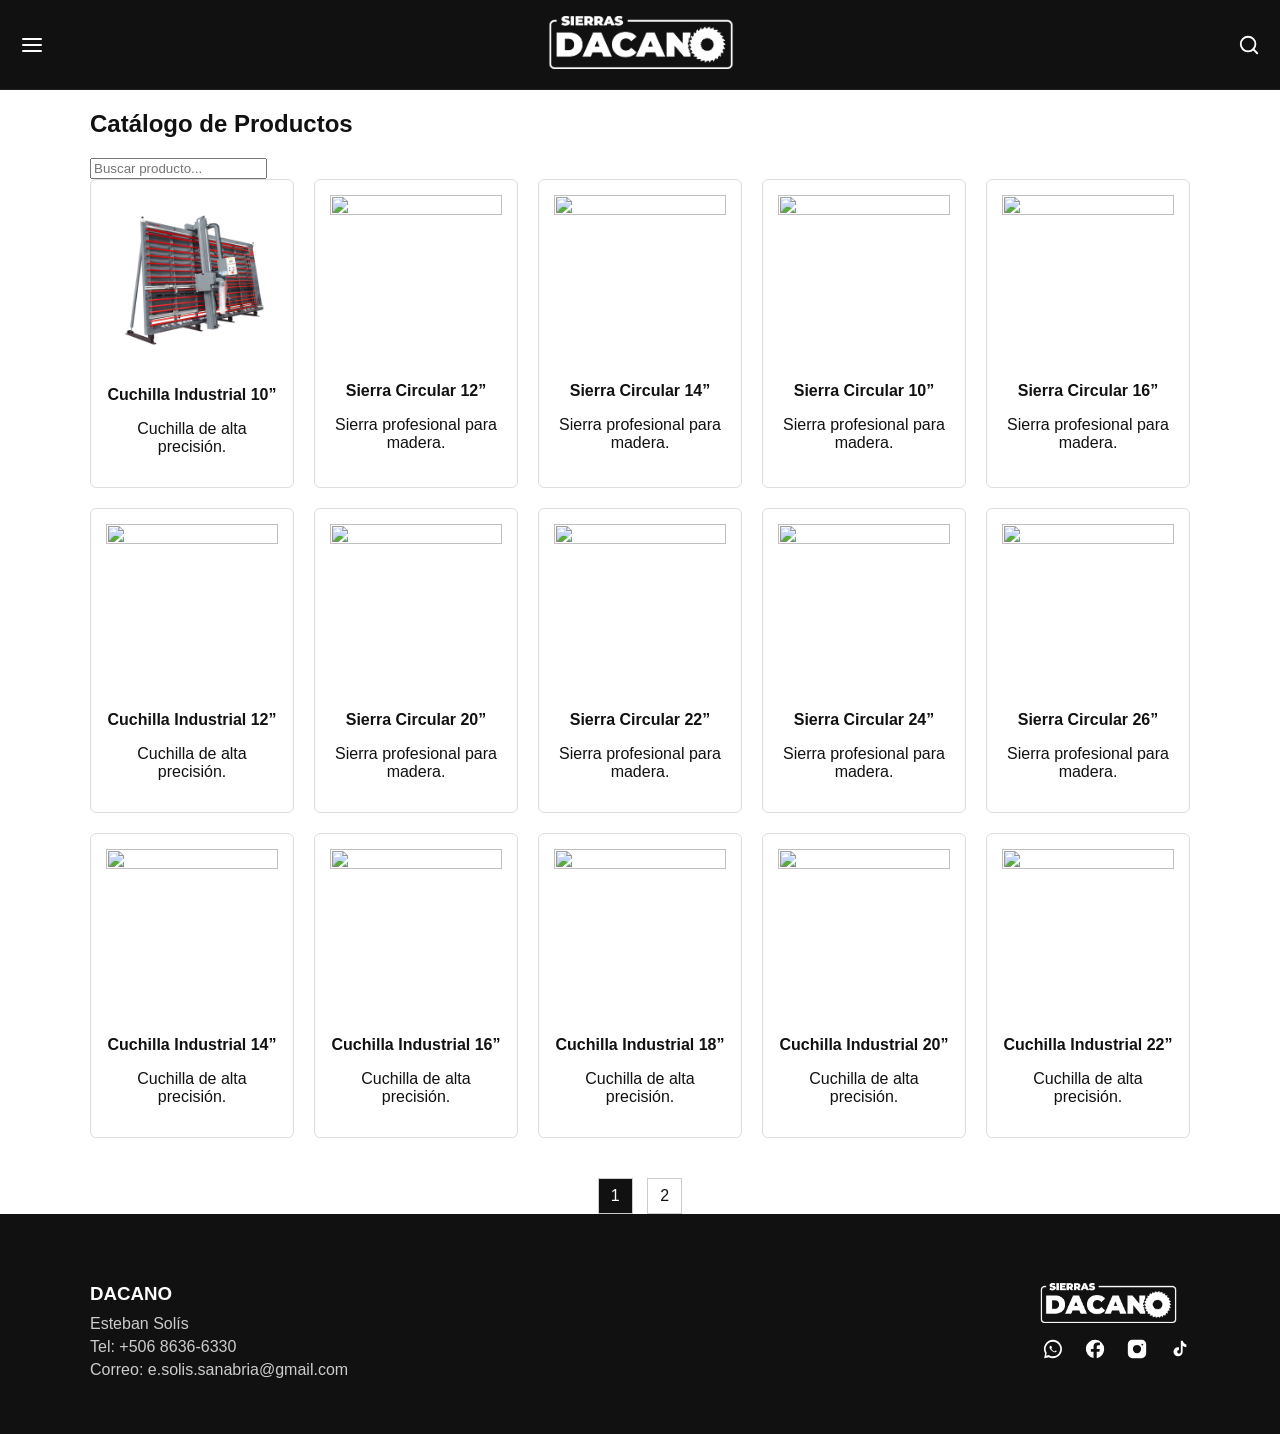
==== commit 19212bc7: "catalogo.html" ====
--- a/catalogo.html
+++ b/catalogo.html
@@ -49,7 +49,8 @@
     <h2>Catálogo de Productos</h2>
     <input type="text" id="buscador" placeholder="Buscar producto...">
 
-    <div id="productos-container" class="grid-3"></div>
+    <div id="productos-container" class="destacados-grid"></div>
+
 </section>
 
 <footer class="footer">
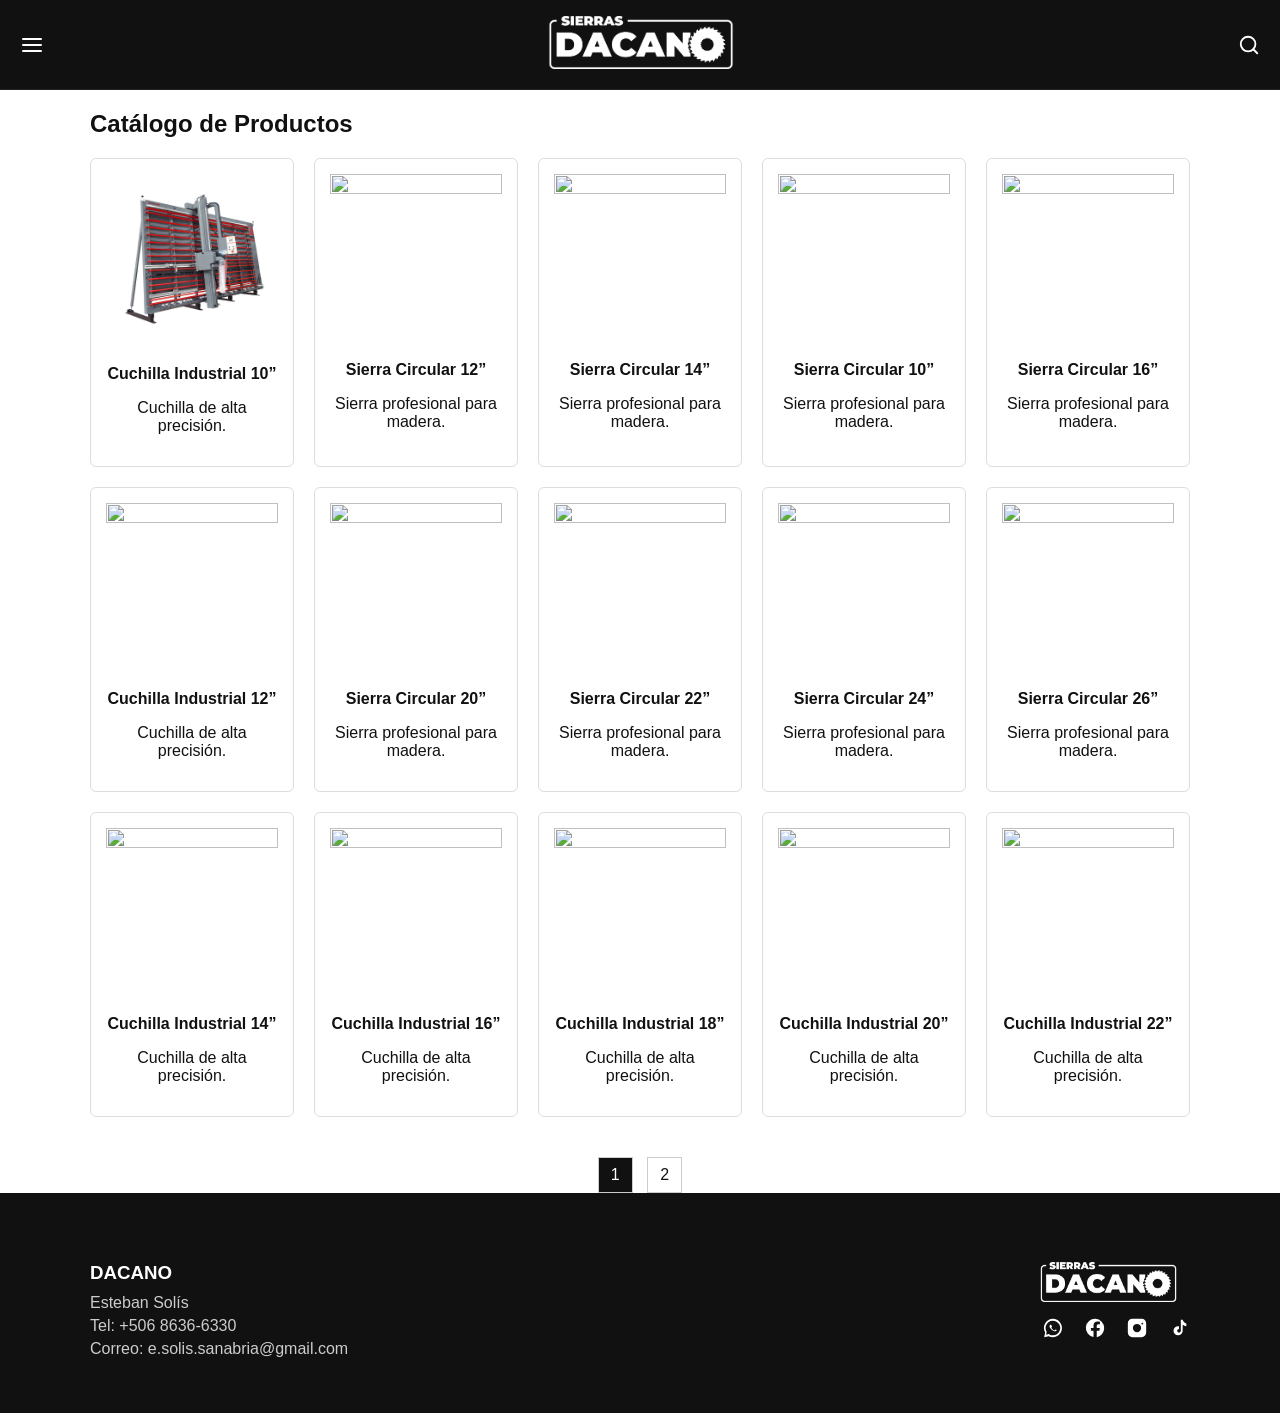
==== commit 24809a46: "catalogo.html" ====
--- a/catalogo.html
+++ b/catalogo.html
@@ -47,7 +47,6 @@
 
 <section class="container">
     <h2>Catálogo de Productos</h2>
-    <input type="text" id="buscador" placeholder="Buscar producto...">
 
     <div id="productos-container" class="destacados-grid"></div>
 
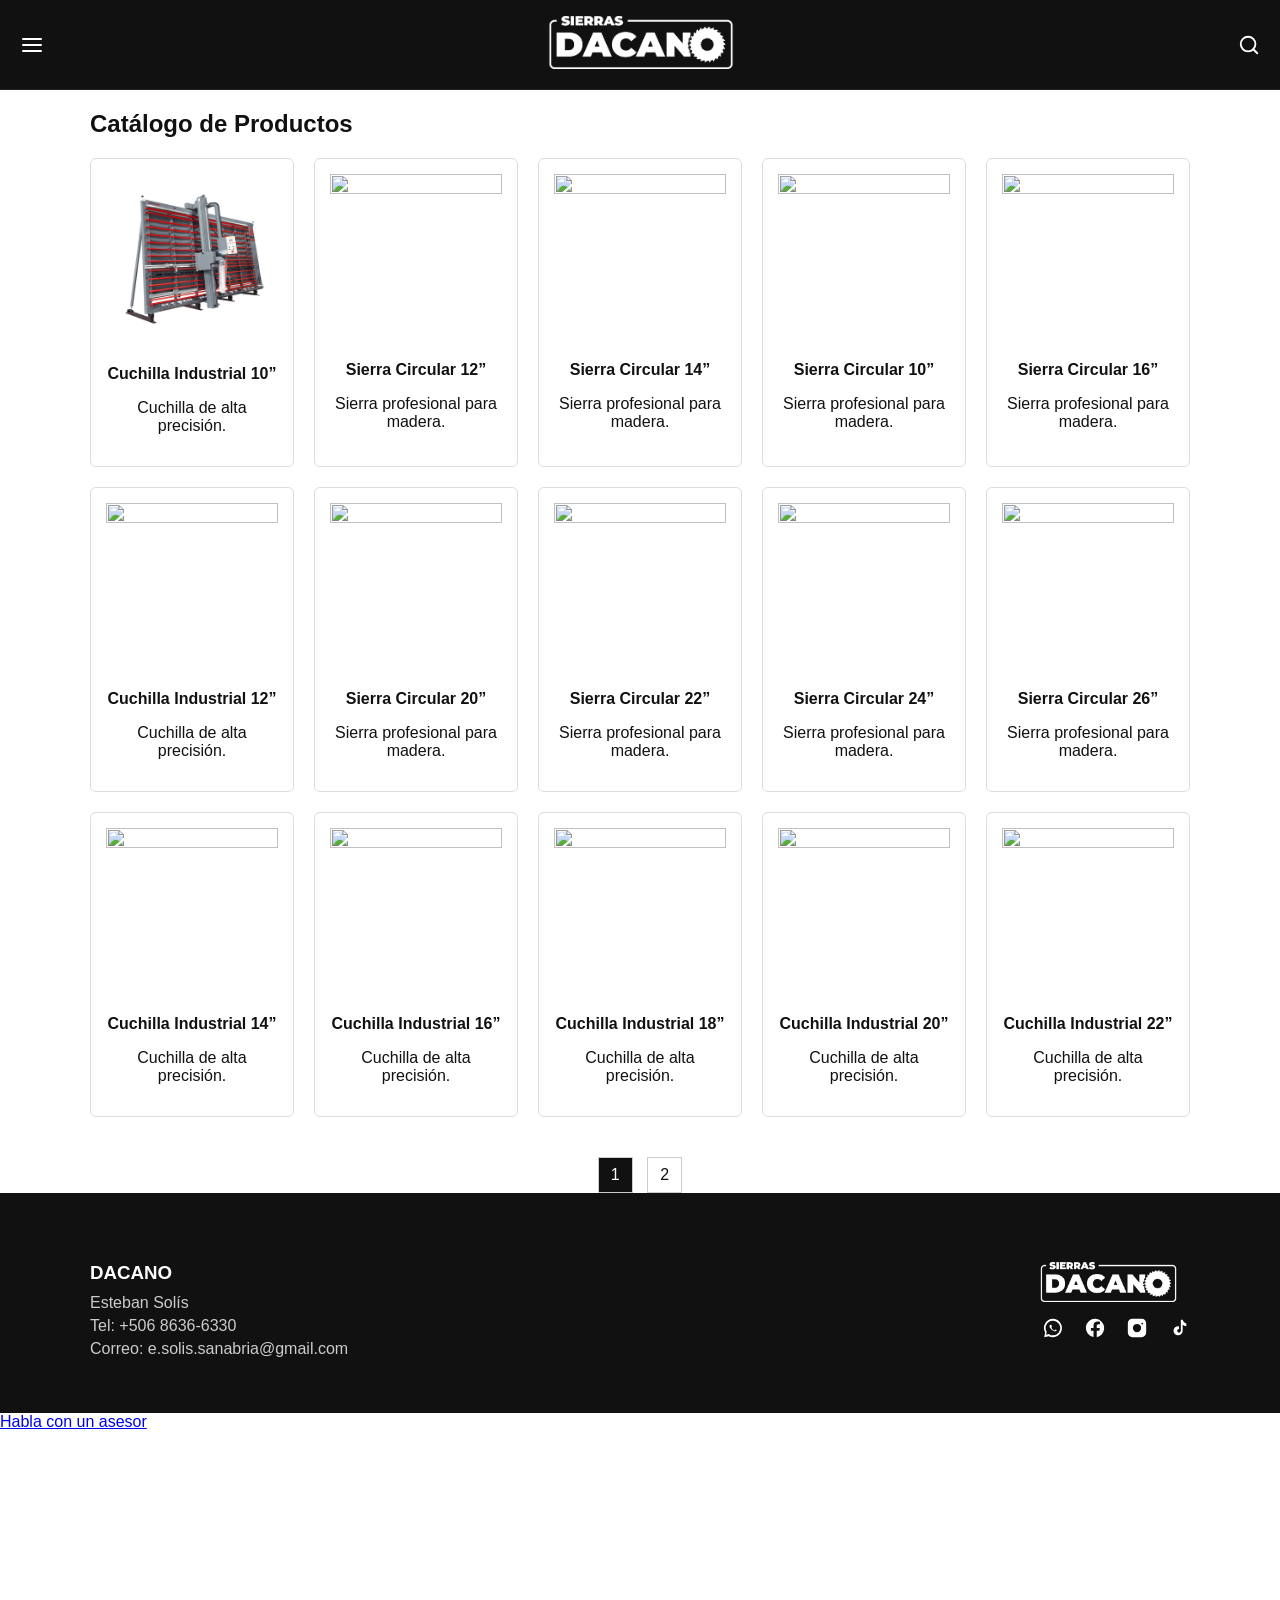
==== commit a7d3e270: "catalogo.html" ====
--- a/catalogo.html
+++ b/catalogo.html
@@ -21,7 +21,9 @@
 </div>
 
 <div class="logo">
-    <img src="assets/img/logo.png" alt="DACANO">
+    <a href="index.html">
+        <img src="assets/img/logo.png" alt="DACANO">
+    </a>
 </div>
 
 <div class="search-icon" id="searchToggle">
@@ -34,10 +36,10 @@
 
     </div>
 
-    <nav class="mobile-menu" id="mobileMenu">
-        <a href="index.html">Inicio</a>
-        <a href="catalogo.html">Catálogo</a>
-    </nav>
+<nav class="mobile-menu" id="mobileMenu">
+    <a href="catalogo.html">Catálogo</a>
+    <a href="#footer">Información</a>
+</nav>
 </header>
 
 <div class="search-overlay" id="searchOverlay">
@@ -52,7 +54,8 @@
 
 </section>
 
-<footer class="footer">
+<footer class="footer" id="footer">
+
     <div class="footer-container">
 
         <div class="footer-info">
@@ -101,6 +104,26 @@
 
     </div>
 </footer>
+
+<div class="whatsapp-container">
+
+    <a href="https://wa.me/50688888888?text=Hola, quiero información sobre sus productos"
+       target="_blank"
+       class="whatsapp-text">
+        Habla con un asesor
+    </a>
+
+    <a href="https://wa.me/50688888888?text=Hola, quiero información sobre sus productos"
+       target="_blank"
+       class="whatsapp-float">
+
+        <svg viewBox="0 0 24 24" fill="white">
+            <path d="M12 2a10 10 0 0 0-8.6 15l-1 5 5-1A10 10 0 1 0 12 2zm0 18a8 8 0 0 1-4.3-1.3l-.3-.2-3 .8.8-3-.2-.3A8 8 0 1 1 12 20zm4.4-5.6c-.2-.1-1.2-.6-1.4-.6-.2-.1-.3-.1-.5.1s-.6.6-.7.7c-.1.1-.2.1-.4 0a6.5 6.5 0 0 1-1.9-1.2 7.2 7.2 0 0 1-1.3-1.6c-.1-.2 0-.3.1-.4l.3-.3c.1-.1.2-.2.2-.3.1-.1 0-.3 0-.4s-.5-1.2-.7-1.6c-.2-.3-.3-.3-.5-.3h-.4c-.1 0-.3 0-.4.2s-.6.6-.6 1.5.6 1.8.7 1.9a8.6 8.6 0 0 0 3.2 3 10.5 10.5 0 0 0 1.1.4 2.7 2.7 0 0 0 1.2.1c.4-.1 1.2-.5 1.4-1 .1-.5.1-.9.1-1 0-.1-.2-.2-.4-.3z"/>
+        </svg>
+
+    </a>
+
+</div>
     
 <script src="js/app.js"></script>
 </body>
--- a/css/style.css
+++ b/css/style.css
@@ -1,3 +1,8 @@
+html {
+    scroll-behavior: smooth;
+}
+
+
 * {
     box-sizing: border-box;
 }
@@ -342,10 +347,16 @@
     .footer-container {
         grid-template-columns: 1fr;
         text-align: center;
+        row-gap: 30px; /* 👈 AGREGA ESTO */
+    }
+
+    .footer-info {
+        margin-bottom: 10px;
     }
 
     .footer-social {
         align-items: center;
+        margin-top: 10px;
     }
 
     .social-icons {
@@ -396,3 +407,5 @@
         max-width: 100%;
     }
 }
+
+
